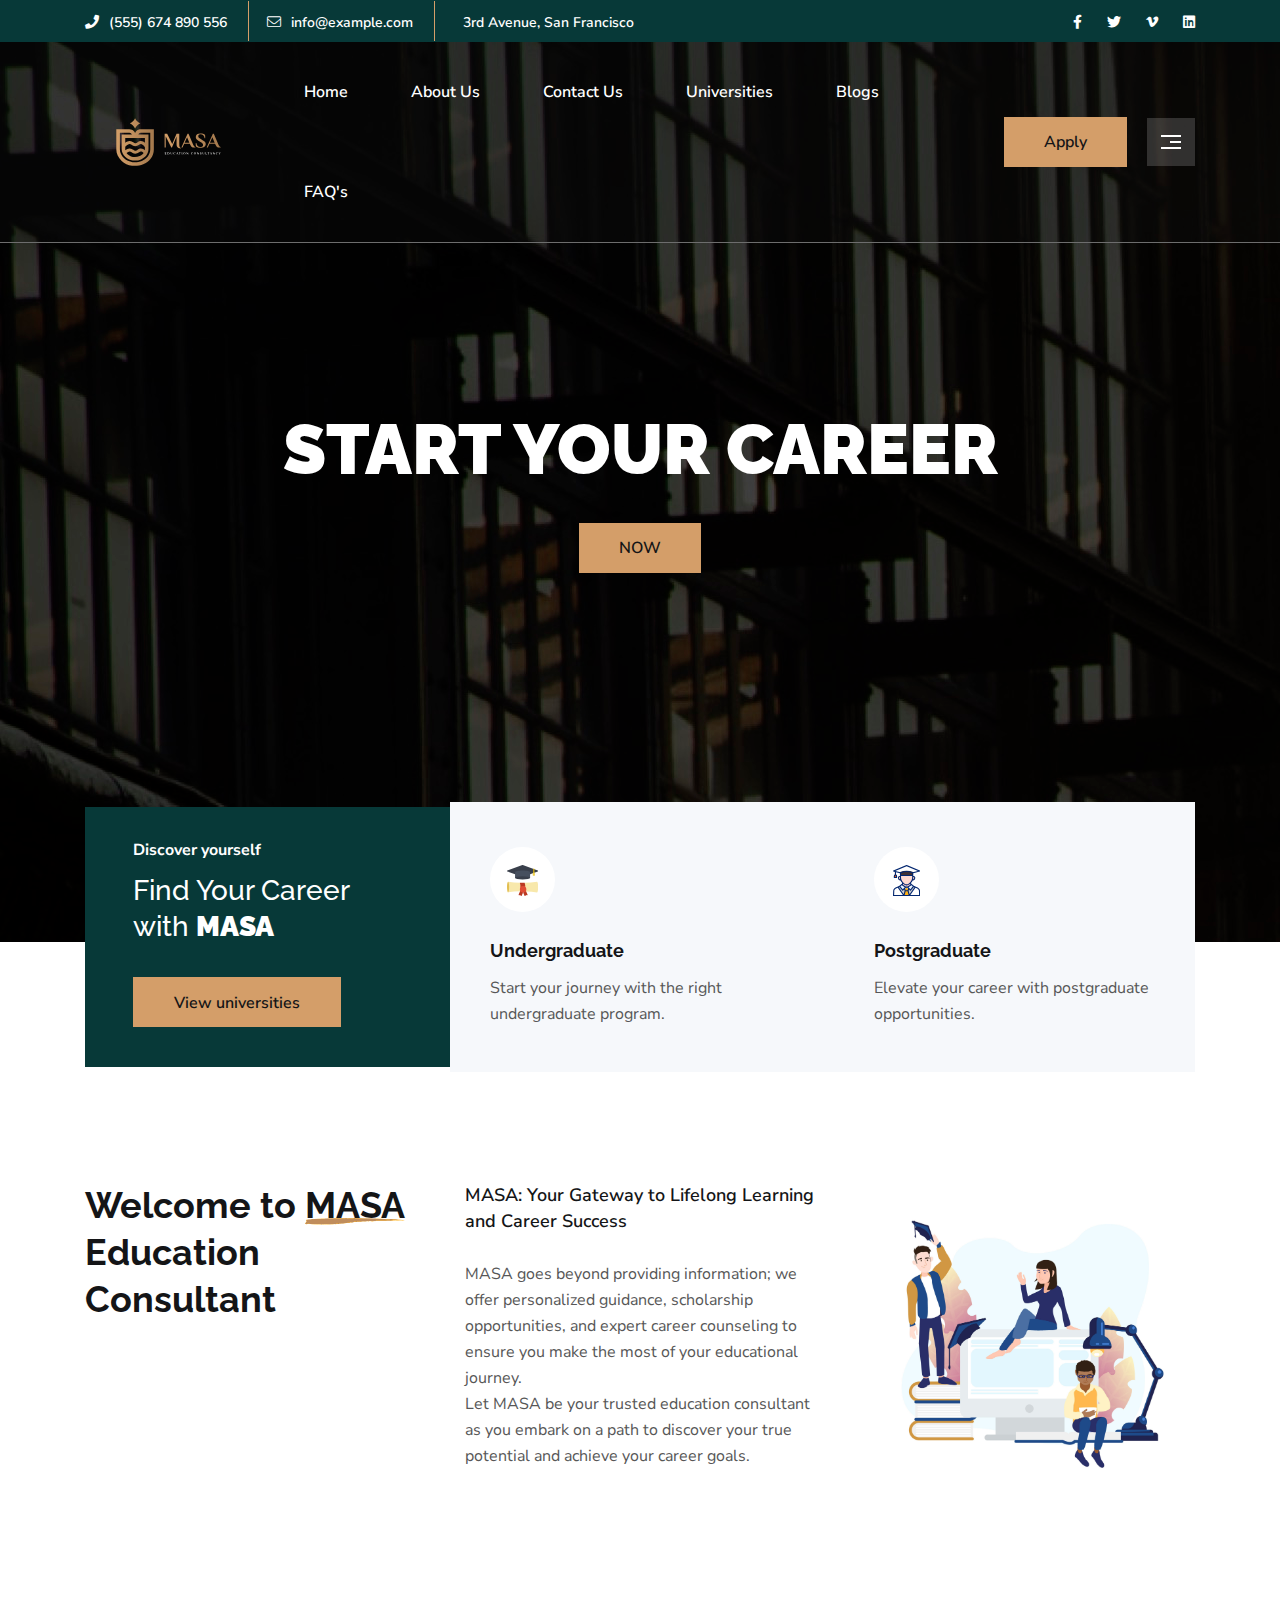
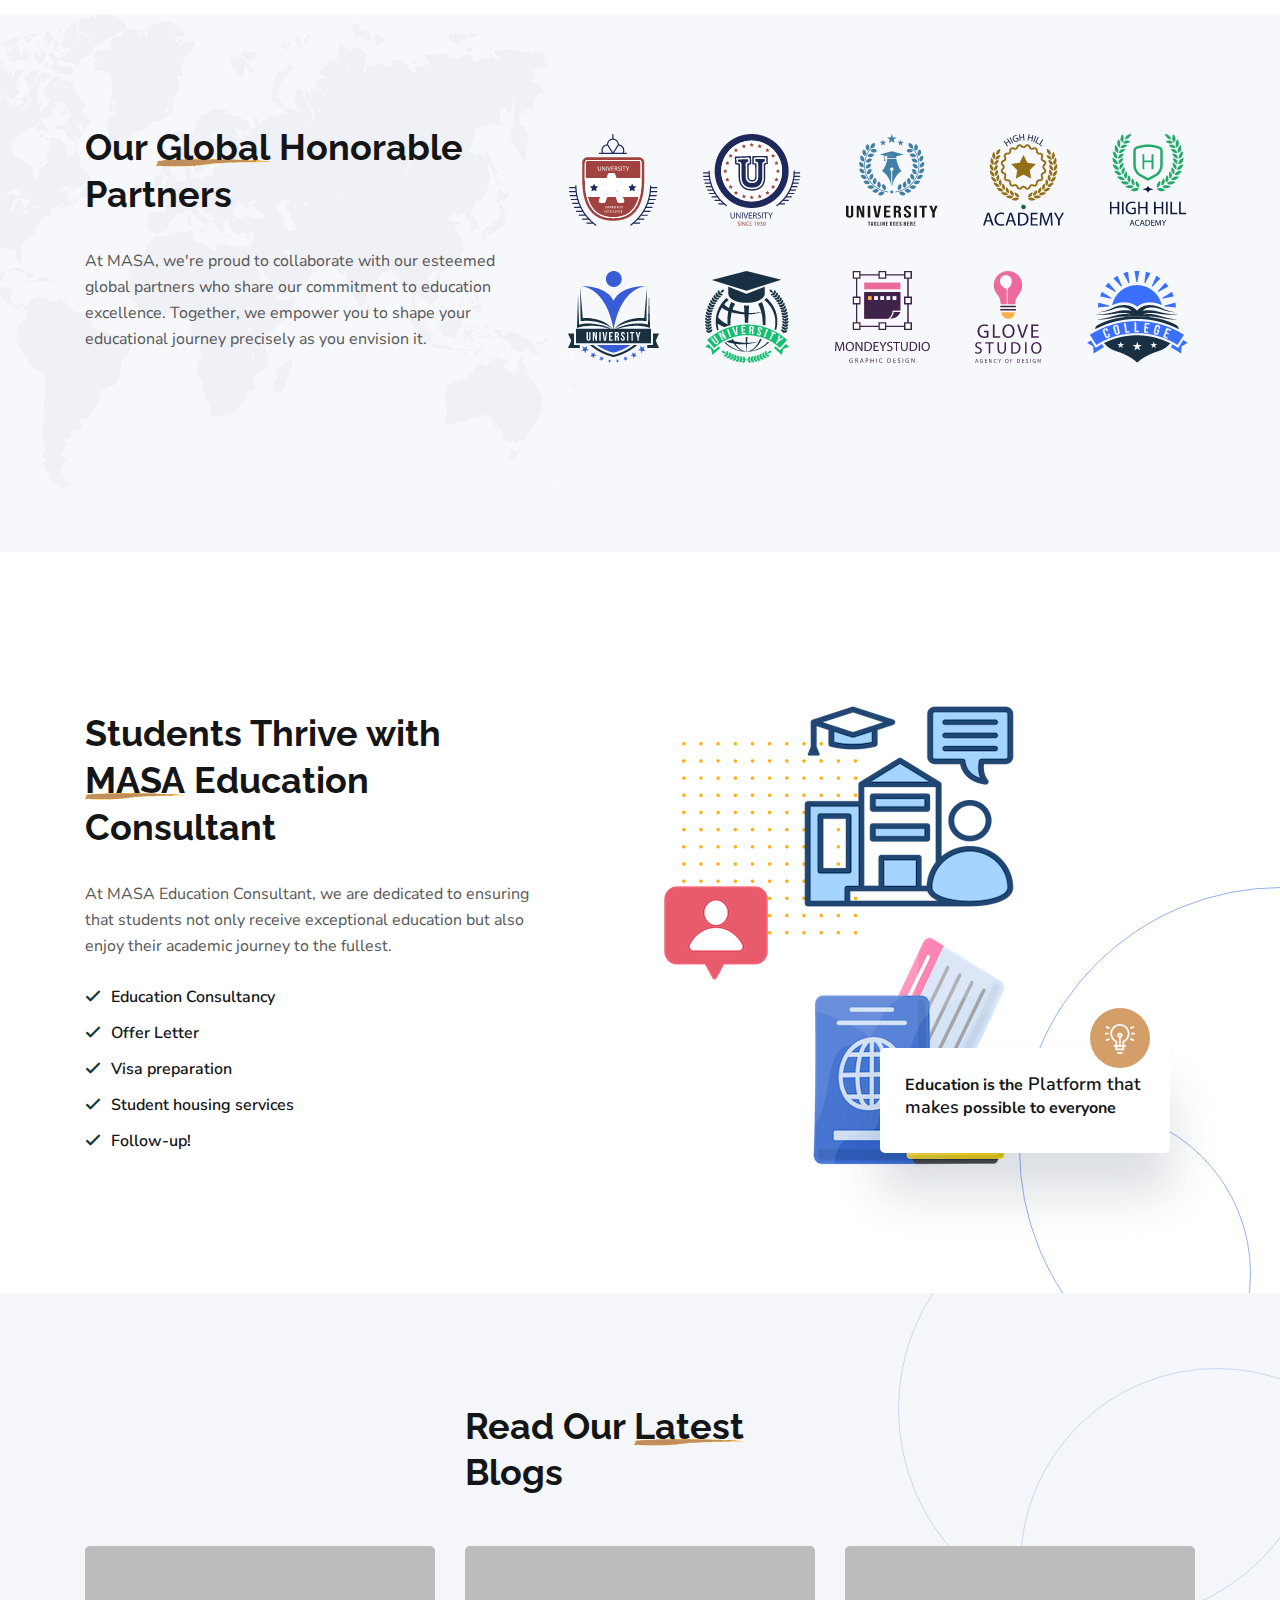
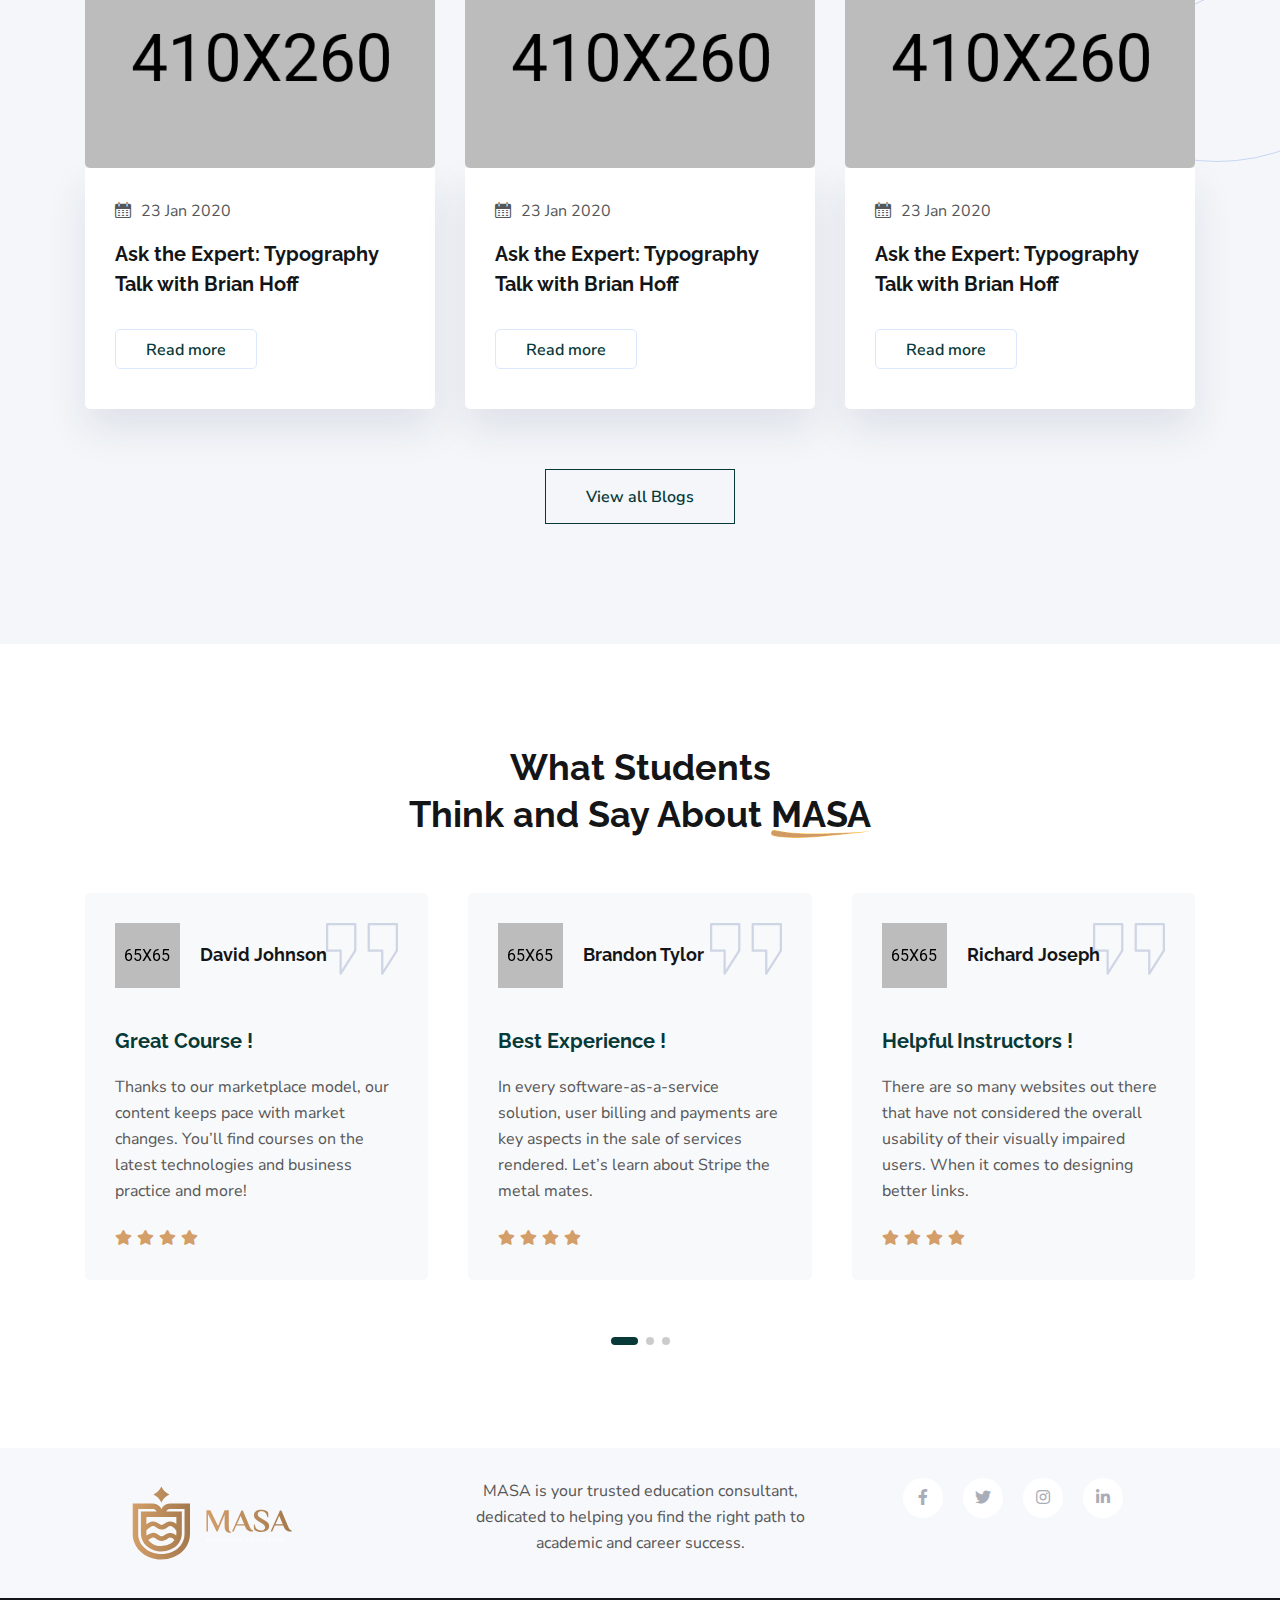
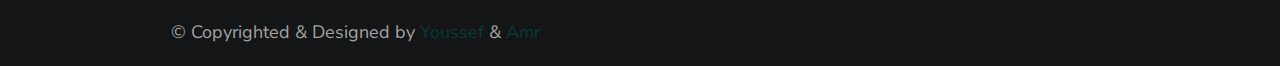
==== index.html @ 2f10cb82 "first commit" ====
<!doctype html>
<html class="no-js" lang="en">

<head>
    <meta charset="utf-8">
    <meta http-equiv="x-ua-compatible" content="ie=edge">
    <title>MASA - Education Consultant</title>
    <meta name="description" content="">
    <meta name="viewport" content="width=device-width, initial-scale=1">
    <!-- Place favicon.ico in the root directory -->
    <link rel="shortcut icon" type="image/x-icon" href="assets/img/masa/Icon.png">
    <!-- CSS here -->
    <link rel="stylesheet" href="assets/css/preloader.css">
    <link rel="stylesheet" href="assets/css/bootstrap.min.css">
    <link rel="stylesheet" href="assets/css/meanmenu.css">
    <link rel="stylesheet" href="assets/css/animate.min.css">
    <link rel="stylesheet" href="assets/css/owl.carousel.min.css">
    <link rel="stylesheet" href="assets/css/swiper-bundle.css">
    <link rel="stylesheet" href="assets/css/backToTop.css">
    <link rel="stylesheet" href="assets/css/magnific-popup.css">
    <link rel="stylesheet" href="assets/css/huicalendar.css">
    <link rel="stylesheet" href="assets/css/nice-select.css">
    <link rel="stylesheet" href="assets/css/fontAwesome5Pro.css">
    <link rel="stylesheet" href="assets/css/flaticon.css">
    <link rel="stylesheet" href="assets/css/default.css">
    <link rel="stylesheet" href="assets/css/style.css">
</head>

<body>


    <!--[if lte IE 9]>
<p class="browserupgrade">You are using an <strong>outdated</strong> browser. Please <a href="https://browsehappy.com/">upgrade your browser</a> to improve your experience and security.</p>
<![endif]-->

    <!-- Add your site or application content here -->

    <!-- pre loader area start -->
    <div id="loading">
        <div id="loading-center">
            <div id="loading-center-absolute">
                <div class="loading-icon text-center d-flex flex-column align-items-center justify-content-center">
                    <img src="assets/img/logo/MASA_logo_preloader.png" alt="logo-img">
                    <img class="loading-logo" src="assets/img/logo/preloader.svg" alt="">
                </div>
            </div>
        </div>
    </div>
    <!-- pre loader area end -->



    <!-- side toggle start -->
    <div class="fix">
        <div class="side-info">
            <div class="side-info-content">
                <div class="offset-widget offset-logo mb-40">
                    <div class="row align-items-center">
                        <div class="col-9">
                            <a href="index.html">
                                <img src="assets/img/logo/MASA_logo.svg" alt="Logo">
                            </a>
                        </div>
                        <div class="col-3 text-end"><button class="side-info-close"><i
                                    class="fal fa-times"></i></button>
                        </div>
                    </div>
                </div>
                <div class="mobile-menu d-xl-none fix"></div>
                <div class="offset-widget offset_menu-top mb-20">
                    <div class="header-menu-top-icon mb-20">
                        <a href="#"><i class="fas fa-phone"></i>(555) 674 890 556</a>
                        <a href="#"><i class="fal fa-envelope"></i>info@example.com</a>
                        <i class="fal fa-map-marker-alt"></i><span>3rd Avenue, San Francisco</span>
                    </div>
                </div>
                <div class="offset-widget button mb-20">
                    <div class="user-btn-wrapper d-flex align-items-center">
                        <div class="enroll-btn">
                            <a class="edu-thard-btn" href="#">Apply Now</a>
                        </div>
                    </div>
                </div>
            </div>
        </div>
    </div>
    <div class="offcanvas-overlay"></div>
    <div class="offcanvas-overlay-white"></div>
    <!-- side toggle end -->


    <!-- header-area-start -->
    <header>
        <div class="university-header-wrapper">
            <!--header-top-area start -->
            <div class="header-university-top-area d-none d-lg-block">
                <div class="container">
                    <div class="row">
                        <div class="col-xl-8 col-lg-8">
                            <div class="header-left">
                                <a href="tel:(555)674890556"><i class="fas fa-phone"></i>(555) 674 890 556</a>
                                <a href="mailto:info@example.com"><i class="fal fa-envelope"></i>info@example.com</a>
                                <span>3rd Avenue, San Francisco</span>
                            </div>
                        </div>
                        <div class="col-xl-4 col-lg-4">
                            <div class="header-right f-right">
                                <div class="header-right-icon">
                                    <a href="#"><i class="fab fa-facebook-f"></i></a>
                                    <a href="#"><i class="fab fa-twitter"></i></a>
                                    <a href="#"><i class="fab fa-vimeo-v"></i></a>
                                    <a href="#"><i class="fab fa-linkedin"></i></a>
                                </div>
                            </div>
                        </div>
                    </div>
                </div>
            </div>
            <!-- header-top-area end -->
            <div class="header-main3 transpaerent-header sticky-header">
                <div class="container">
                    <div class="header-main-wrapper">
                        <div class="row align-items-center">
                            <div class="col-xl-2 col-lg-2 col-md-3 col-sm-3 col-3">
                                <div class="header-logo">
                                    <a href="index.html"><img class="logo-white" src="assets/img/logo/MASA_logo.svg"
                                            alt="logo"></a>
                             
                                </div>
                            </div>
                            <div class="col-xl-10 col-lg-10 col-md-9 col-sm-9 col-9">
                                <div class="header-main-right d-flex justify-content-end">
                                    <div class="main-menu mr-30">
                                        <nav id="mobile-menu">
                                            <ul>
                                                <li class="menu-item"><a href="#">Home</a>
                                                </li>
                                                <li class="menu-item"><a href="#">About us</a>
                                                </li>
                                                <li class="menu-item"><a href="#">Contact us</a>
                                                </li>
                                                <li class="menu-item"><a href="#">Universities</a>
                                                </li>
                                                <li class="menu-item"><a href="#">Blogs</a>
                                                </li>
                                                <li class="menu-item"><a href="#">FAQ's</a>
                                                </li>
                                            </ul>
                                        </nav>
                                    </div>
                                    <div class="header-btn">
                                    
                                        <a class="edu-thard-btn d-none d-lg-block" href="membership.html">Apply</a>
                                        <div class="menu-bar ml-20">
                                            <a class="side-toggle header-3" href="javascript:void(0)">
                                                <div class="bar-icon header-3">
                                                    <span></span>
                                                    <span></span>
                                                    <span></span>
                                                </div>
                                            </a>
                                        </div>
                                    </div>
                                </div>
                            </div>
                        </div>
                    </div>
                </div>
            </div>
        </div>
    </header>
    <!-- header-aea-end -->


    <main>
        <!-- hero-area-start -->
        <div class="hero-area-3 hero-height-3" data-background="assets/img/banner/masa_banner.jpg">
            <div class="container">
                <div class="row justify-content-center">
                    <div class="col-xl-8 text-center">
                        <div class="hero-university-text">
                            <h2>Start Your Career</h2>
                        </div>
                        <div class="university-btn">
                            <a class="edu-thard-btn"  href="about.html">NOW</a>
                        </div>
                    </div>
                </div>
            </div>
        </div>
        <!-- hero-area-end -->

        <!-- university-card-area-start -->
        <div class="university-card">
            <div class="container">
                <div class="row">
                    <div class="col-xl-12 col-lg-12 col-md-12">
                        <div class="university-main-wraper d-flex align-items-center">
                            <div class="university-course-box">
                                <div class="university-card-text">
                                    <p>Discover yourself</p>
                                    <h3>Find Your Career
                                        with <span>MASA</span></h3>
                                    <a class="edu-six-btn" href="course.html">View universities</a>
                                </div>
                            </div>
                            <div class="university-card-wrapper">
                                <div class="university-card-icon">
                                    <svg id="Page-1" xmlns="http://www.w3.org/2000/svg" width="31.154" height="31.157"
                                        viewBox="0 0 31.154 31.157">
                                        <g id="_001---Degree" data-name="001---Degree" transform="translate(0 0)">
                                            <path id="Shape"
                                                d="M45.965,36.371c0,2.965-.483,5.371-1.074,5.371A82.894,82.894,0,0,0,34,40.733L32.666,40.1A3.214,3.214,0,0,0,32,36.119c-.016-1.783.816-3.309.478-4.066A86.359,86.359,0,0,0,44.891,31C45.482,31,45.965,33.406,45.965,36.371Z"
                                                transform="translate(-14.811 -14.349)" fill="#f8e8ab" />
                                            <path id="Shape-2" data-name="Shape"
                                                d="M8.062,9.164l-7.7-2.75a.537.537,0,0,1,0-1.01L15.394.032a.565.565,0,0,1,.376,0L30.8,5.4a.537.537,0,0,1,0,1.01l-3.438,1.23-1.488.532L23.1,9.164Z"
                                                transform="translate(-0.005 0)" fill="#393f4b" />
                                            <g id="Group_2930" data-name="Group 2930"
                                                transform="translate(1.074 16.651)">
                                                <path id="Shape-3" data-name="Shape"
                                                    d="M2.075,50.97,2,50.986A.171.171,0,0,0,2.075,50.97Z"
                                                    transform="translate(-2 -40.243)" fill="#f8e8ab" />
                                                <path id="Shape-4" data-name="Shape"
                                                    d="M2.064,31.011A.608.608,0,0,1,2,31,.268.268,0,0,1,2.064,31.011Z"
                                                    transform="translate(-2 -31)" fill="#f8e8ab" />
                                                <path id="Shape-5" data-name="Shape"
                                                    d="M2.13,31.02a85.412,85.412,0,0,0,11.683,1.026c.355.784,1.676,2.433,1.676,4.335,0,.129,0,.252-.005.376a3.223,3.223,0,0,0-.118,3.352l-1.327.6a87.272,87.272,0,0,0-11.9,1.026Z"
                                                    transform="translate(-2.06 -31.009)" fill="#f8e8ab" />
                                            </g>
                                            <path id="Shape-6" data-name="Shape"
                                                d="M24.476,37.641c.005-.124.005-.247.005-.376a12.333,12.333,0,0,0-.6-4.335c.881.027,1.8.038,2.75.038.714,0,1.413-.005,2.089-.021a11.78,11.78,0,0,1,.591,4.066Z"
                                                transform="translate(-11.053 -15.242)" fill="#ba3a23" />
                                            <path id="Shape-7" data-name="Shape"
                                                d="M26.153,49.584l-1.429,3.422a.537.537,0,0,1-.994.016l-.392-.9-.9.387a.533.533,0,0,1-.709-.688l1.364-3.277.252-.6Z"
                                                transform="translate(-10.039 -22.19)" fill="#ba3a23" />
                                            <path id="Shape-8" data-name="Shape"
                                                d="M32.809,47.94l.263.634,1.354,3.244a.533.533,0,0,1-.709.688l-.9-.387-.392.9a.537.537,0,0,1-.994-.016L30,49.584Z"
                                                transform="translate(-13.886 -22.19)" fill="#ba3a23" />
                                            <path id="Shape-9" data-name="Shape"
                                                d="M15,17.52V11.611C15,10.72,18.368,10,22.52,10s7.52.72,7.52,1.611V17.52Z"
                                                transform="translate(-6.943 -4.629)" fill="#464f5e" />
                                            <path id="Shape-10" data-name="Shape"
                                                d="M49.537,11.038A.537.537,0,0,1,49,10.5V6.977a.537.537,0,1,1,1.074,0V10.5A.537.537,0,0,1,49.537,11.038Z"
                                                transform="translate(-22.68 -2.981)" fill="#edc100" />
                                            <path id="Shape-11" data-name="Shape"
                                                d="M48,15.074v1.611a.537.537,0,0,0,.537.537h1.074a.537.537,0,0,0,.537-.537V15.074a1.074,1.074,0,0,0-2.149,0Z"
                                                transform="translate(-22.217 -6.48)" fill="#f1d24b" />
                                            <ellipse id="Oval" cx="7.52" cy="1.611" rx="7.52" ry="1.611"
                                                transform="translate(8.057 11.28)" fill="#393f4b" />
                                            <path id="Shape-12" data-name="Shape"
                                                d="M2.149,36.371c0,2.836-.44,5.162-1,5.355a.171.171,0,0,1-.075.016C.483,41.743,0,39.336,0,36.371S.483,31,1.074,31a.02.02,0,0,1,.016.005c.011,0,.027.005.048.005h.005C1.7,31.2,2.149,33.524,2.149,36.371Z"
                                                transform="translate(0 -14.349)" fill="#e2be50" />
                                            <path id="Shape-13" data-name="Shape"
                                                d="M30.446,42.223A3.223,3.223,0,1,1,27.223,39a3.157,3.157,0,0,1,2.143.822A3.2,3.2,0,0,1,30.446,42.223Z"
                                                transform="translate(-11.109 -18.052)" fill="#e04c34" />
                                        </g>
                                    </svg>
                                </div>
                                <div class="university-card-content">
                                    <h3>Undergraduate</h3>
                                    <p>Start your journey with the right undergraduate program.</p>
                                </div>
                            </div>
                            <div class="university-card-wrapper">
                                <div class="university-card-icon">
                                    <svg xmlns="http://www.w3.org/2000/svg" width="27.226" height="31.157"
                                        viewBox="0 0 27.226 31.157">
                                        <g id="graduation" transform="translate(-14.464 -7.667)">
                                            <path id="Path_7625" data-name="Path 7625"
                                                d="M56.083,71.641s0,0,0-.007a10.235,10.235,0,0,1-1.452,1.333,4.43,4.43,0,0,1-2.642,1.053h-.174a4.418,4.418,0,0,1-2.63-1.053,10.222,10.222,0,0,1-1.444-1.323s0,0,0,.007l-.4,2.3a.23.23,0,0,0,.1.235l3.029,2.072a.318.318,0,0,0,.18.055h2.547a.32.32,0,0,0,.181-.055l3.029-2.071a.23.23,0,0,0,.1-.235Z"
                                                transform="translate(-23.827 -46.381)" fill="#ffd0ca" />
                                            <path id="Path_7626" data-name="Path 7626"
                                                d="M15.775,89.338a.279.279,0,0,1-.275-.286l.192-4.772c.073-1.8,1.588-2.74,2.722-3.294.429-.209.867-.4,1.29-.59a9.986,9.986,0,0,0,4-2.584.28.28,0,0,1,.366-.055l3.788,2.508h1.943l3.809-2.486a.278.278,0,0,1,.362.055A10.307,10.307,0,0,0,37.984,80.4c.422.188.852.38,1.269.583,1.134.554,2.65,1.5,2.722,3.294l.192,4.772a.278.278,0,0,1-.275.286Z"
                                                transform="translate(-0.751 -50.789)" fill="#cdcdcf" />
                                            <path id="Path_7627" data-name="Path 7627"
                                                d="M52.862,105.74l1.454-5.407h3.217l1.453,5.407Z"
                                                transform="translate(-27.842 -67.191)" fill="#ffb013" />
                                            <path id="Path_7628" data-name="Path 7628"
                                                d="M21.438,30.685h1.1v3.737h-1.1Z" transform="translate(-5.057 -16.69)"
                                                fill="#ff7833" />
                                            <path id="Path_7629" data-name="Path 7629"
                                                d="M18.652,46.259a.275.275,0,0,1-.275-.275V44.668a1.392,1.392,0,1,1,2.783,0v1.316a.275.275,0,0,1-.275.275Z"
                                                transform="translate(-2.837 -25.819)" fill="#ff5702" />
                                            <path id="Path_7630" data-name="Path 7630"
                                                d="M20.463,43.966a1.382,1.382,0,0,1,.371.938V46.22a.275.275,0,0,1-.275.275H18.385a.275.275,0,0,0,.273.263h2.233a.275.275,0,0,0,.275-.275V45.168A1.387,1.387,0,0,0,20.463,43.966Z"
                                                transform="translate(-2.843 -26.32)" fill="#eb5002" />
                                            <path id="Path_7631" data-name="Path 7631"
                                                d="M22.688,16.517a.273.273,0,0,1-.069-.009l-6.95-1.832a.275.275,0,0,1-.036-.519L28.7,8.688a.272.272,0,0,1,.106-.021.277.277,0,0,1,.106.021l13.059,5.469a.275.275,0,0,1-.036.519l-6.949,1.831a.268.268,0,0,1-.07.009.277.277,0,0,1-.108-.022,15.333,15.333,0,0,0-12.014,0,.272.272,0,0,1-.106.022Z"
                                                transform="translate(-0.724 -0.725)" fill="#fff" />
                                            <path id="Path_7632" data-name="Path 7632"
                                                d="M55.5,91.215l-.813-2.8L56.015,87h2.465l1.328,1.413-.813,2.8Z"
                                                transform="translate(-29.165 -57.523)" fill="#ffb013" />
                                            <path id="Path_7633" data-name="Path 7633"
                                                d="M50.444,30a16.444,16.444,0,0,0-12.878,0l-1.134.658,1.389.366A.27.27,0,0,0,38,31.009a15.333,15.333,0,0,1,12.014,0,.277.277,0,0,0,.108.022.268.268,0,0,0,.07-.009l1.48-.39Z"
                                                transform="translate(-15.928 -15.24)" fill="#483434" />
                                            <path id="Path_7634" data-name="Path 7634"
                                                d="M67.621,84.026a1.1,1.1,0,0,0,1.679-.048l3.244-4.069a7.966,7.966,0,0,1-2.8-2.012.277.277,0,0,0-.362-.055l-3.809,2.486h-.7a.818.818,0,0,0,.165.826Z"
                                                transform="translate(-36.52 -50.851)" fill="#c0c0c2" />
                                            <path id="Path_7635" data-name="Path 7635"
                                                d="M65.043,87.826l1.732,1.928.389-1.341L65.835,87h-.956a.818.818,0,0,0,.165.826Z"
                                                transform="translate(-36.52 -57.523)" fill="#fff" />
                                            <path id="Path_7636" data-name="Path 7636"
                                                d="M40.741,34.934V32.025l.167-.071a15.893,15.893,0,0,1,12.445,0l.167.071v2.909Z"
                                                transform="translate(-19.053 -16.69)" fill="#403134" />
                                            <path id="Path_7637" data-name="Path 7637"
                                                d="M35.208,79.927l3.182,3.988a1.1,1.1,0,0,0,1.677.05l2.58-2.875a.819.819,0,0,0,.162-.825h-.694l-3.788-2.509a.28.28,0,0,0-.366.055,7.8,7.8,0,0,1-2.8,2.037Z"
                                                transform="translate(-15.005 -50.788)" fill="#c0c0c2" />
                                            <path id="Path_7638" data-name="Path 7638"
                                                d="M54.687,88.413l.388,1.341,1.732-1.93A.819.819,0,0,0,56.97,87h-.955Z"
                                                transform="translate(-29.165 -57.523)" fill="#fff" />
                                            <path id="Path_7639" data-name="Path 7639"
                                                d="M43.53,80.727,40.951,83.6a.55.55,0,0,1-.838-.025l-3.167-3.97L36.94,79.6l.283-.159a7.458,7.458,0,0,0,1.77-1.328c.089-.1.18-.192.261-.294a.278.278,0,0,1,.366-.055l3.788,2.507.069.047a.273.273,0,0,1,.052.412Z"
                                                transform="translate(-16.297 -50.791)" fill="#ebf4ff" />
                                            <path id="Path_7640" data-name="Path 7640"
                                                d="M73.492,79.651,70.32,83.629a.55.55,0,0,1-.838.025L66.9,80.781a.273.273,0,0,1,.052-.412l.071-.047,3.808-2.485a.266.266,0,0,1,.151-.047.275.275,0,0,1,.212.1,6.033,6.033,0,0,0,1.066.992,8.934,8.934,0,0,0,.947.608c.094.053.191.1.283.159Z"
                                                transform="translate(-37.97 -50.845)" fill="#ebf4ff" />
                                            <path id="Path_7641" data-name="Path 7641"
                                                d="M86.867,48.765a1.267,1.267,0,0,0-.9-.357h-.991V50.12a5.333,5.333,0,0,1-.471,2.089c.069.112.912.018,1.026.018a1.677,1.677,0,0,0,1.62-1.6l.082-.843a1.375,1.375,0,0,0-.369-1.019Z"
                                                transform="translate(-50.788 -29.54)" fill="#ffdad1" />
                                            <path id="Path_7642" data-name="Path 7642"
                                                d="M87.175,51.644l-.075.768a1.677,1.677,0,0,1-1.62,1.6c-.078,0-.495.044-.774.036q-.086.255-.194.507c.069.112.912.018,1.026.018a1.677,1.677,0,0,0,1.62-1.6l.082-.843A1.706,1.706,0,0,0,87.175,51.644Z"
                                                transform="translate(-50.79 -31.887)" fill="#ffd3d1" />
                                            <path id="Path_7643" data-name="Path 7643"
                                                d="M35.809,50.113V48.4h-.981a1.267,1.267,0,0,0-.9.359,1.4,1.4,0,0,0-.368,1.045l.08.809a1.682,1.682,0,0,0,1.622,1.608c.183,0,1.015-.018,1.017-.014a5.333,5.333,0,0,1-.474-2.093Z"
                                                transform="translate(-13.846 -29.535)" fill="#ffdad1" />
                                            <path id="Path_7644" data-name="Path 7644"
                                                d="M47.04,54.349a4.488,4.488,0,0,1-2.687-1.065c-1.74-1.293-3.613-3.745-3.613-6.071V44.4H53.519v2.813c0,2.326-1.873,4.778-3.613,6.072a4.5,4.5,0,0,1-2.7,1.064Z"
                                                transform="translate(-19.052 -26.634)" fill="#ffdad1" />
                                            <path id="Path_7645" data-name="Path 7645"
                                                d="M85.088,34.691c-.192-.082-.385-.157-.58-.231v3.212h.746V34.762Z"
                                                transform="translate(-50.788 -19.427)" fill="#3d312f" />
                                            <path id="Path_7646" data-name="Path 7646"
                                                d="M57.11,71.641s0,0,0-.007a10.235,10.235,0,0,1-1.452,1.333,4.43,4.43,0,0,1-2.642,1.053h-.174a4.418,4.418,0,0,1-2.63-1.053,10.222,10.222,0,0,1-1.444-1.323s0,0,0,.007l-.02.11a10.322,10.322,0,0,0,1.917,1.888,4.488,4.488,0,0,0,2.687,1.065h.168a4.5,4.5,0,0,0,2.7-1.064A9.739,9.739,0,0,0,57.3,72.7Z"
                                                transform="translate(-24.854 -46.381)" fill="#ffc4ca" />
                                            <path id="Path_7647" data-name="Path 7647"
                                                d="M62.432,44.4v2.309c0,2.326-1.873,4.778-3.613,6.072a4.5,4.5,0,0,1-2.7,1.064h-.167a3.775,3.775,0,0,1-1.854-.518,4.416,4.416,0,0,0,2.628,1.022h.167a4.5,4.5,0,0,0,2.7-1.064c1.739-1.294,3.612-3.746,3.612-6.072V44.4Z"
                                                transform="translate(-28.739 -26.634)" fill="#ffd3d1" />
                                            <path id="Path_7648" data-name="Path 7648"
                                                d="M15.774,95.745a.275.275,0,0,1-.275-.286l.192-4.772c.073-1.8,1.588-2.74,2.722-3.294.426-.208.859-.4,1.278-.589l.568-.256,6.4,9.2Z"
                                                transform="translate(-0.75 -57.196)" fill="#fff" />
                                            <path id="Path_7649" data-name="Path 7649"
                                                d="M71.919,95.745l6.4-9.2.566.255c.423.189.857.383,1.281.59,1.134.554,2.65,1.5,2.722,3.294l.192,4.772a.275.275,0,0,1-.275.286Z"
                                                transform="translate(-41.659 -57.196)" fill="#fff" />
                                            <path id="Path_7650" data-name="Path 7650"
                                                d="M53.1,116.833l-.234.871h6.124l-.234-.871Z"
                                                transform="translate(-27.842 -79.154)" fill="#eb5002" />
                                            <path id="Path_7651" data-name="Path 7651"
                                                d="M15.523,116.833l-.024.585a.275.275,0,0,0,.275.286H26.656l-.6-.871Z"
                                                transform="translate(-0.75 -79.154)" fill="#483434" />
                                            <path id="Path_7652" data-name="Path 7652"
                                                d="M72.524,116.833l-.605.871H82.8a.275.275,0,0,0,.275-.286l-.024-.584Z"
                                                transform="translate(-41.659 -79.154)" fill="#483434" />
                                            <path id="Path_7653" data-name="Path 7653"
                                                d="M41.5,33.48c-.078-1.943-1.679-2.945-2.876-3.53-.422-.206-.856-.4-1.276-.587a10.116,10.116,0,0,1-3.908-2.493.55.55,0,0,0-.635-.158l-.234-1.2a9.857,9.857,0,0,0,1.616-2.465h.561A1.954,1.954,0,0,0,36.64,21.2l.081-.817,0-.052a1.644,1.644,0,0,0-.449-1.213,1.545,1.545,0,0,0-1.091-.44h-.442V15.94l6.539-1.723a.55.55,0,0,0,.072-1.039L28.295,7.71a.55.55,0,0,0-.424,0L14.8,13.178a.55.55,0,0,0,.072,1.039l1.508.4v2.663a1.668,1.668,0,0,0-1.117,1.571v1.316a.55.55,0,0,0,.55.55h2.233a.55.55,0,0,0,.55-.55V18.848a1.668,1.668,0,0,0-1.117-1.571V14.9l3.931,1.036v2.743h-.432a1.545,1.545,0,0,0-1.091.44,1.644,1.644,0,0,0-.449,1.213l.082.854a1.958,1.958,0,0,0,1.895,1.863h.552a9.854,9.854,0,0,0,1.613,2.464l-.223,1.166a.548.548,0,0,0-.616.168,9.792,9.792,0,0,1-3.9,2.505c-.428.189-.87.385-1.3.594-1.2.584-2.8,1.586-2.876,3.53l-.192,4.772a.555.555,0,0,0,.55.572H41.14a.559.559,0,0,0,.55-.572Zm-24-13.866H16.365v-.766a.567.567,0,1,1,1.134,0Zm7.639,7.348a4.738,4.738,0,0,0,2.851,1.119h.089a4.757,4.757,0,0,0,2.942-1.118c.2-.152.41-.321.615-.5l.175.892L28.973,29.2H27.194l-2.837-1.879.165-.863C24.727,26.641,24.933,26.81,25.137,26.962Zm.545,5.113.4,1.454-.93,3.458-4.91-7.06c.228-.106.454-.216.678-.332L23.8,33.21a.55.55,0,0,0,.414.207h.016a.55.55,0,0,0,.409-.183Zm1.36.791L26.554,31.1l.721-.8h1.617l.721.8-.489,1.763Zm3.038.663.4-1.454,1.039,1.158a.55.55,0,0,0,.409.183h.016a.55.55,0,0,0,.414-.207l2.887-3.62q.335.174.677.333l-4.914,7.065Zm4.2-4.493-2.375,2.979-1.933-2.155,2.946-1.923a7.568,7.568,0,0,0,1.362,1.1Zm.9-9.255a.457.457,0,0,1,.312.116.577.577,0,0,1,.128.409l-.079.8a.868.868,0,0,1-.8.842H34.57a5.212,5.212,0,0,0,.171-1.283v-.887Zm-7.1-10.969,11.352,4.754-5.2,1.371a16.171,16.171,0,0,0-12.31,0l-5.2-1.37Zm-5.57,7.077a15.062,15.062,0,0,1,11.129,0v1.693H22.513Zm-1.094,6.064a.874.874,0,0,1-.8-.857l-.078-.789a.577.577,0,0,1,.128-.409.457.457,0,0,1,.312-.116h.432v.888a5.213,5.213,0,0,0,.171,1.283Zm1.094-3.272H33.642v1.987c0,1.722-1.38,4-3.28,5.41a3.575,3.575,0,0,1-2.269.9h-.031a3.563,3.563,0,0,1-2.269-.9c-1.9-1.413-3.28-3.687-3.28-5.408Zm.754,9.237,2.927,1.94-1.935,2.158-2.369-2.972a7.469,7.469,0,0,0,1.378-1.124Zm-7.5,5.606c.042-1.046.739-1.844,2.259-2.586.391-.191.8-.373,1.2-.55l5.1,7.335H15.6Zm10.33,4.2,1.01-3.757h1.952l1.01,3.757Zm5.742,0,5.1-7.337c.4.178.808.361,1.2.551,1.521.742,2.217,1.54,2.26,2.586l.169,4.2Z"
                                                transform="translate(0)" fill="#032770" />
                                        </g>
                                    </svg>
                                </div>
                                <div class="university-card-content">
                                    <h3>Postgraduate</h3>
                                    <p>Elevate your career with postgraduate opportunities.</p>
                                </div>
                            </div>
                            <!-- <div class="university-card-wrapper">
                                <div class="university-card-icon">
                                    <svg xmlns="http://www.w3.org/2000/svg" width="32.11" height="31.157"
                                        viewBox="0 0 32.11 31.157">
                                        <g id="_x31_9_Know_How" transform="translate(0 -0.9)">
                                            <g id="Group_2915" data-name="Group 2915" transform="translate(0 0.9)">
                                                <g id="Group_2910" data-name="Group 2910"
                                                    transform="translate(0.502 0.502)">
                                                    <path id="Path_7654" data-name="Path 7654"
                                                        d="M12.9,1.9H30.711V26.233H12.9Z"
                                                        transform="translate(-6.93 -1.9)" fill="#fff" />
                                                    <g id="Group_2909" data-name="Group 2909">
                                                        <path id="Path_7655" data-name="Path 7655"
                                                            d="M6.97,1.9H3.96A2.923,2.923,0,0,0,1,4.81V29.143a2.966,2.966,0,0,1,2.96-2.96H6.97Z"
                                                            transform="translate(-1 -1.9)" fill="#4de2c9" />
                                                    </g>
                                                    <path id="Path_7656" data-name="Path 7656"
                                                        d="M24.782,56.27a5.617,5.617,0,0,1,0-5.87H3.96A2.934,2.934,0,0,0,1,53.36a2.966,2.966,0,0,0,2.96,2.96Z"
                                                        transform="translate(-1 -26.067)" fill="#fff" />
                                                </g>
                                                <g id="Group_2911" data-name="Group 2911"
                                                    transform="translate(22.161 20.872)">
                                                    <path id="Path_7657" data-name="Path 7657"
                                                        d="M48.4,50.227a2.114,2.114,0,1,1-4.214-.251l.8-7.476h2.659C48.4,50.277,48.4,50.026,48.4,50.227Z"
                                                        transform="translate(-44.17 -42.5)" fill="#ffcd7e" />
                                                </g>
                                                <path id="Path_7658" data-name="Path 7658"
                                                    d="M48.416,37.7v1.4a1.006,1.006,0,0,1-1,1H44.7a1.006,1.006,0,0,1-1-1V37.7a7.128,7.128,0,0,0,4.716,0Z"
                                                    transform="translate(-21.775 -19.237)" fill="#fff" />
                                                <g id="Group_2912" data-name="Group 2912"
                                                    transform="translate(16.958 4.214)">
                                                    <path id="Path_7659" data-name="Path 7659"
                                                        d="M48.45,16.625A7.325,7.325,0,1,1,41.125,9.3,7.3,7.3,0,0,1,48.45,16.625Z"
                                                        transform="translate(-33.8 -9.3)" fill="#ff787d" />
                                                </g>
                                                <g id="Group_2914" data-name="Group 2914">
                                                    <path id="Path_7660" data-name="Path 7660"
                                                        d="M48.436,18.668A5.268,5.268,0,1,1,43.168,13.4,5.267,5.267,0,0,1,48.436,18.668Z"
                                                        transform="translate(-18.885 -7.128)" fill="#fff" />
                                                    <g id="Group_2913" data-name="Group 2913">
                                                        <path id="Path_7661" data-name="Path 7661"
                                                            d="M22.7,9.3h7.476a.5.5,0,0,0,0-1H22.7a.5.5,0,0,0,0,1Z"
                                                            transform="translate(-11.062 -4.587)" fill="#33226e" />
                                                        <path id="Path_7662" data-name="Path 7662"
                                                            d="M32.11,12.44a7.848,7.848,0,0,0-7.325-7.827V1.4a.474.474,0,0,0-.5-.5H3.462A3.459,3.459,0,0,0,0,4.312V28.645a3.415,3.415,0,0,0,3.412,3.412H24.233a2.591,2.591,0,0,0,2.609-2.609c0-.2,0,0-.753-7.325a1.529,1.529,0,0,0,1-1.4v-1.1A7.565,7.565,0,0,0,32.11,12.44ZM23.782,4.613a7.946,7.946,0,0,0-5.268,2.509H9.884a.5.5,0,0,0,0,1h7.877a15.118,15.118,0,0,0-.8,1.555H9.884a.5.5,0,1,0,0,1h6.773a7.756,7.756,0,0,0-.2,1.555H11.64a.5.5,0,1,0,0,1h4.867a7.833,7.833,0,0,0,4.917,6.472v1.1a1.461,1.461,0,0,0,1,1.4l-.351,3.01H6.974V1.9H23.782ZM25.638,21.27H22.929a.5.5,0,0,1-.5-.5v-.753a7.745,7.745,0,0,0,3.713,0v.753A.5.5,0,0,1,25.638,21.27ZM1,4.312A2.452,2.452,0,0,1,3.412,1.853H5.92v23.33H3.412a3.412,3.412,0,0,0-2.408,1ZM1,28.7a2.409,2.409,0,0,1,2.408-2.408H21.925l-.2,1.907H6.422a.5.5,0,0,0-.5.5.474.474,0,0,0,.5.5h15.2a2.546,2.546,0,0,0,.552,1.957H3.462A2.53,2.53,0,0,1,1,28.7ZM24.283,31.1a1.6,1.6,0,0,1-1.2-.552,1.652,1.652,0,0,1-.4-1.254l.753-7.024h1.756c.552,5.569.753,7.124.753,7.225A1.66,1.66,0,0,1,24.283,31.1Zm0-11.841a6.823,6.823,0,1,1,6.823-6.823,6.831,6.831,0,0,1-6.823,6.823Z"
                                                            transform="translate(0 -0.9)" fill="#33226e" />
                                                        <path id="Path_7663" data-name="Path 7663"
                                                            d="M42.67,12.4a5.77,5.77,0,1,0,5.77,5.77,5.8,5.8,0,0,0-5.77-5.77Zm0,10.536a4.766,4.766,0,1,1,4.766-4.766A4.8,4.8,0,0,1,42.67,22.936Z"
                                                            transform="translate(-18.386 -6.63)" fill="#33226e" />
                                                    </g>
                                                </g>
                                            </g>
                                        </g>
                                    </svg>
                                </div>
                                <div class="university-card-content">
                                    <h3>Research Fellow</h3>
                                    <p>Higher education is designed for career professionals seeking</p>
                                </div>
                            </div> -->
                        </div>
                    </div>
                </div>
            </div>
        </div>
        <!-- university-card-area-end -->

        <!-- university-message-start -->
        <div class="university-message-area pt-110 pb-105">
            <div class="container">
                <div class="row">
                    <div class="col-xl-4 col-lg-4">
                        <div class="section-title mb-30">
                            <h2>Welcome to <span class="down-mark-line-2"> MASA </span> Education Consultant</h2>
                        </div>
                    </div>
                    <div class="col-xl-4 col-lg-4">
                        <div class="message-profile-text">
                            <span>MASA: Your Gateway to Lifelong Learning and Career Success
                            </span>
                            <p class="text-justify">
                                MASA goes beyond providing information; we offer personalized guidance, scholarship opportunities, and expert career
                                counseling to ensure you make the most of your educational journey. 
                                <br>
                                Let MASA be your trusted education consultant as you
                                embark on a path to discover your true potential and achieve your career goals.
                            </p>
                        </div>
                    </div>
                    <div class="col-xl-4 col-lg-4">
                        <div class="message-sticker position-relative">
                            <img src="assets/img/bg/2482907.jpg" alt="img">
                           
                        </div>
                    </div>
                </div>
            </div>
        </div>
        <!-- university-message-end -->

        <!--partnaer-area-start -->
        <div class="patner-area pt-110 pb-170">
            <div class="container">
                <div class="row">
                    <div class="col-xl-5 col-lg-4 col-md-4">
                        <div class="partner-box mb-30">
                            <div class="partner-thumb d-none d-sm-block">
                                <img src="assets/img/bg/partner.png" alt="partner-png">
                            </div>
                            <div class="section-title mb-30">
                                <h2>Our
                                    <span class="down-mark-line-2">Global</span> Honorable Partners
                                </h2>
                            </div>
                            <div class="Partner-content">
                                <p>
                                    At MASA, we're proud to collaborate with our esteemed global partners who share our commitment to education excellence.
                                Together, we empower you to shape your educational journey precisely as you envision it.
                                </p>
                                
                            </div>
                        </div>
                    </div>
                    <div class="col-xl-7 col-lg-8 col-md-8">
                        <div class="partner-wrapper">
                            <div class="singel-partner">
                                <img src="assets/img/brand/partner-01.png" alt="image not found">
                            </div>
                            <div class="singel-partner">
                                <img src="assets/img/brand/partner-02.png" alt="image not found">
                            </div>
                            <div class="singel-partner">
                                <img src="assets/img/brand/partner-03.png" alt="image not found">
                            </div>
                            <div class="singel-partner">
                                <img src="assets/img/brand/partner-04.png" alt="image not found">
                            </div>
                            <div class="singel-partner">
                                <img src="assets/img/brand/partner-05.png" alt="image not found">
                            </div>
                            <div class="singel-partner">
                                <img src="assets/img/brand/partner-06.png" alt="image not found">
                            </div>
                            <div class="singel-partner">
                                <img src="assets/img/brand/partner-07.png" alt="image not found">
                            </div>
                            <div class="singel-partner">
                                <img src="assets/img/brand/partner-08.png" alt="image not found">
                            </div>
                            <div class="singel-partner">
                                <img src="assets/img/brand/partner-09.png" alt="image not found">
                            </div>
                            <div class="singel-partner">
                                <img src="assets/img/brand/partner-10.png" alt="image not found">
                            </div>
                        </div>
                    </div>
                </div>
            </div>
        </div>
        <!--partnaer-area-end -->
    <!-- campus-area-start -->
    <div class="campus-area fix pt-120 pb-70 ">
        <div class="container">
            <div class="campus-wrapper position-relative">
                <div class="campus-shape-sticker">
                    <div class="shape-light">
                        <img src="assets/img/shape/shape-light.png" alt="image not found">
                    </div>
                    <div class="campus-shape-content">
                        <h5>Education is the<span> Platform
                                that makes</span> possible to everyone</h5>

                    </div>
                </div>
                <div class="campus-shape-1">
                    <img src="assets/img/shape/campus-shape-2.png" alt="shape">
                </div>
                <div class="campus-shape-2">
                    <img src="assets/img/shape/student-shape-05.png" alt="shape">
                </div>
                <div class="row align-items-center">
                    <div class="col-xl-5 col-lg-6">
                        <div class="compus-content mb-30">
                            <div class="section-title mb-30">
                                  
                                <h2>Students Thrive with <span class="down-mark-line-2"> MASA </span> Education Consultant</h2>
                            </div>
                            <p>At MASA Education Consultant, we are dedicated to ensuring that students not only receive exceptional education but also
                            enjoy their academic journey to the fullest. </p>
                            <ul>
                                <li><i class="far fa-check"></i>Education Consultancy </li>
                                <li><i class="far fa-check"></i>Offer Letter </li>
                                <li><i class="far fa-check"></i>Visa preparation </li>
                                <li><i class="far fa-check"></i>Student housing services</li>
                                <li><i class="far fa-check"></i>Follow-up!</li>
                            </ul>
                        </div>
                    </div>
                    <div class="col-xl-6 offset-xl-1 col-lg-6">
                        <div class="campus-img-wrapper position-relative">
                            <div class="campus-shape-3">
                                <img src="assets/img/shape/campus-shape-1.png" alt="image not found">
                            </div>
                            <div class="campus-img-1">
                                <img src="assets/img/campus/campus-img-1.png" alt="image not found">
                            </div>
                            <div class="campus-img-2">
                                <img src="assets/img/campus/campus-img-2.png" alt="image not found">
                            </div>
                            <!-- <div class="campus-img-3">
                                <img src="assets/img/campus/campus-img-3.png" alt="image not found">
                            </div> -->
                            <div class="campus-img-4">
                                <img src="assets/img/campus/campus-img-4.png" alt="image not found">
                            </div>
                            <!-- <div class="campus-img-5">
                                <img src="assets/img/campus/campus-img-5.png" alt="image not found">
                            </div> -->
                        </div>
                    </div>
                </div>
            </div>
        </div>
    </div>
    <!-- campus-area-end -->


<!-- blog-area-start -->
        <div class="academic-courses-area p-relative pt-110 pb-120">
            <img class="academic-shape-2" src="assets/img/shape/acadenic-shape-2.png" alt="shape">
            <div class="container">
                <div class="row justify-content-center">
                    <div class="col-xl-4 col-lg-4">
                        <div class="section-title mb-50">
                            <h2>Read Our <span class="down-mark-line-2">Latest</span> Blogs</h2>
                        </div>
                    </div>
                </div>
                <div class="row">
                    <!-- home Blogs  -->
                    <div class="col-xl-4 col-lg-4 col-md-6">
                        <div class="blog-wrapper position-relative mb-30">
                            <div class="blog-thumb ">
                                <a href="blog-details.html"><img src="assets/img/blog/blog-01.jpg" alt="blog-img"></a>
                            </div>
                            
                            <div class="blog-content-wrapper">
                                <div class="blog-meta">
                                    <div class="blog-date">
                                        <i class="flaticon-calendar"></i>
                                        <span>23 Jan 2020</span>
                                    </div>
                                </div>
                                <div class="blog-content">
                                    <a href="blog-details.html">
                                        <h3>Ask the Expert: Typography Talk with Brian Hoff</h3>
                                    </a>
                                    <a class="blog-btn" href="blog-details.html">Read more</a>
                                </div>
                            </div>
                        </div>
                    </div>
                    <div class="col-xl-4 col-lg-4 col-md-6">
                        <div class="blog-wrapper position-relative mb-30">
                            <div class="blog-thumb ">
                                <a href="blog-details.html"><img src="assets/img/blog/blog-01.jpg" alt="blog-img"></a>
                            </div>
                    
                            <div class="blog-content-wrapper">
                                <div class="blog-meta">
                                    <div class="blog-date">
                                        <i class="flaticon-calendar"></i>
                                        <span>23 Jan 2020</span>
                                    </div>
                                </div>
                                <div class="blog-content">
                                    <a href="blog-details.html">
                                        <h3>Ask the Expert: Typography Talk with Brian Hoff</h3>
                                    </a>
                                    <a class="blog-btn" href="blog-details.html">Read more</a>
                                </div>
                            </div>
                        </div>
                    </div>
                    <div class="col-xl-4 col-lg-4 col-md-6">
                        <div class="blog-wrapper position-relative mb-30">
                            <div class="blog-thumb ">
                                <a href="blog-details.html"><img src="assets/img/blog/blog-01.jpg" alt="blog-img"></a>
                            </div>
                    
                            <div class="blog-content-wrapper">
                                <div class="blog-meta">
                                    <div class="blog-date">
                                        <i class="flaticon-calendar"></i>
                                        <span>23 Jan 2020</span>
                                    </div>
                                </div>
                                <div class="blog-content">
                                    <a href="blog-details.html">
                                        <h3>Ask the Expert: Typography Talk with Brian Hoff</h3>
                                    </a>
                                    <a class="blog-btn" href="blog-details.html">Read more</a>
                                </div>
                            </div>
                        </div>
                    </div>
                    
                </div>
                <div class="row justify-content-center">
                    <div class="col-xl-3 text-center">
                        <div class="academic-bottom-btn ">
                            <a class="edo-theme-btn mt-30" href="course.html">View all Blogs</a>
                        </div>
                    </div>
                </div>
            </div>
        </div>
<!-- blog-area-end -->

    <!-- testimonial-area-start -->
    <div class="testimonial-area pt-100 pb-100">
        <div class="container">
            <div class="row">
                <div class="col-lg-6 offset-lg-3">
                    <div class="section-title text-center mb-55">
                        <h2>What Students<br>
                            Think and Say About <span class="down-mark-line"> MASA </span></h2>
                    </div>
                </div>
            </div>
            <!-- Slider main container -->
            <div class="swiper-container testimonial-active">
                <!-- Additional required wrapper -->
                <div class="swiper-wrapper">
                    <!-- Slides -->
                    <div class="swiper-slide">
                        <div class="testimonial-items position-relative">
                            <div class="testimonial-header">
                                <div class="testimonial-img">
                                    <img src="assets/img/testimonial/Image.png" alt="image not found">
                                </div>
                                <div class="testimonial-title">
                                    <h4>David Johnson</h4>
                                </div>
                            </div>
                            <div class="testimoni-quotes">
                                <img src="assets/img/testimonial/quotes.png" alt="image not found">
    
                            </div>
                            <div class="testimonial-body">
                                <h3>Great Course !</h3>
                                <p>Thanks to our marketplace model, our content keeps pace with market changes. You’ll find
                                    courses on the latest technologies and business practice and more!</p>
                            </div>
                            <div class="testimonial-icon">
                                <i class="fas fa-star"></i>
                                <i class="fas fa-star"></i>
                                <i class="fas fa-star"></i>
                                <i class="fas fa-star"></i>
                            </div>
                        </div>
                    </div>
                    <div class="swiper-slide">
                        <div class="testimonial-items position-relative">
                            <div class="testimonial-header">
                                <div class="testimonial-img">
                                    <img src="assets/img/testimonial/testimonial-02.png" alt="image not found">
                                </div>
                                <div class="testimonial-title">
                                    <h4>Brandon Tylor</h4>
                                    
                                </div>
                            </div>
                            <div class="testimoni-quotes">
                                <img src="assets/img/testimonial/quotes.png" alt="image not found">
                            </div>
                            <div class="testimonial-body">
                                <h3>Best Experience !</h3>
                                <p>In every software-as-a-service solution, user billing and payments are key aspects in the
                                    sale of services rendered. Let’s learn about Stripe the metal mates.</p>
                            </div>
                            <div class="testimonial-icon">
                                <i class="fas fa-star"></i>
                                <i class="fas fa-star"></i>
                                <i class="fas fa-star"></i>
                                <i class="fas fa-star"></i>
                            </div>
                        </div>
                    </div>
                    <div class="swiper-slide">
                        <div class="testimonial-items position-relative">
                            <div class="testimonial-header">
                                <div class="testimonial-img">
                                    <img src="assets/img/testimonial/testimonial.png" alt="image not found">
                                </div>
                                <div class="testimonial-title">
                                    <h4>Richard Joseph</h4>
                                    
                                </div>
                            </div>
                            <div class="testimoni-quotes">
                                <img src="assets/img/testimonial/quotes.png" alt="image not found">
                            </div>
                            <div class="testimonial-body">
                                <h3>Helpful Instructors !</h3>
                                <p>There are so many websites out there that have not considered the overall usability of
                                    their visually impaired users. When it comes to designing better links.</p>
                            </div>
                            <div class="testimonial-icon">
                                <i class="fas fa-star"></i>
                                <i class="fas fa-star"></i>
                                <i class="fas fa-star"></i>
                                <i class="fas fa-star"></i>
                            </div>
                        </div>
                    </div>
                </div>
                <!-- If we need pagination -->
                <div class="testimonial-pagination text-center"></div>
            </div>
        </div>
    </div>
    <!-- testimonial-area-end -->
    </main>

    <!-- footer-area-start -->
    <footer class="">
        <div class="university-footer-area ">
            <div class="footer">
                <div class="container">
                    <div class="footer-main">
                        <div class="row">
                            <div class="col-xxl-4 col-xl-4 col-lg-4 col-md-6 col-sm-6">
                                <div class="university-footer-widget">
                                    <div class="footer-widget-head">
                                        <div class="footer-logo ">
                                            <a href="index.html">
                                                <img height="150px" src="assets/img/logo/MASA_logo.svg" alt="image not found">
                                            </a>
                                        </div>
                                    </div>
                                   
                                </div>
                            </div>
                            <div class="col-xxl-4 col-xl-4 col-lg-4 col-md-6 col-sm-6 text-center">
                            <p class="mt-30">MASA is your trusted education consultant, dedicated to helping you find the right path to
                                academic and career success.</p>

                            </div>
                            <div class="col-xxl-4 col-xl-4 col-lg-4 col-md-6 col-sm-6">
                                <div class="university-footer-icon mt-30 mb-sm-20 text-center">
                                    <ul>
                                        <li><a href="#"><i class="fab fa-facebook-f"></i></a></li>
                                        <li><a href="#"><i class="fab fa-twitter"></i></a></li>
                                        <li><a href="#"><i class="fab fa-instagram"></i></a></li>
                                        <li><a href="#"> <i class="fab fa-linkedin-in"></i></a></li>
                                    </ul>
                                </div>
                            </div>
                            
                        </div>
                    </div>
                </div>
            </div>
        </div>
        <div class="university-sub-footer">
            <div class="container">
                <div class="row text-center">
                    <div class="col-xl-6 col-lg-6 col-md-5">
                        <div class="sub-footer-text">
                            <span>© Copyrighted & Designed by <a  href="https://www.linkedin.com/in/joeabbas99/">Youssef</a> & <a href="https://www.linkedin.com/in/amr-khaled-ab17041b9/">Amr</a>
                            </span>
                        </div>
                    </div>
                    <div class="col-xl-6 col-lg-6 col-md-7">
                       
                    </div>
                </div>
            </div>
        </div>
    </footer>
    <!-- footer-area-end -->

    <!-- back to top start -->
    <div class="progress-wrap">
        <svg class="progress-circle svg-content" width="100%" height="100%" viewBox="-1 -1 102 102">
            <path d="M50,1 a49,49 0 0,1 0,98 a49,49 0 0,1 0,-98" />
        </svg>
    </div>
    <!-- back to top end -->

    <!-- JS here -->
    <script src="assets/js/vendor/jquery-3.6.0.min.js"></script>
    <script src="assets/js/vendor/waypoints.min.js"></script>
    <script src="assets/js/bootstrap.bundle.min.js"></script>
    <script src="assets/js/meanmenu.js"></script>
    <script src="assets/js/swiper-bundle.min.js"></script>
    <script src="assets/js/owl.carousel.min.js"></script>
    <script src="assets/js/magnific-popup.min.js"></script>
    <script src="assets/js/huicalendar.js"></script>
    <script src="assets/js/parallax.min.js"></script>
    <script src="assets/js/backToTop.js"></script>
    <script src="assets/js/nice-select.min.js"></script>
    <script src="assets/js/counterup.min.js"></script>
    <script src="assets/js/ajax-form.js"></script>
    <script src="assets/js/wow.min.js"></script>
    <script src="assets/js/isotope.pkgd.min.js"></script>
    <script src="assets/js/imagesloaded.pkgd.min.js"></script>
    <script src="assets/js/main.js"></script>
</body>

</html>
---- assets/css/preloader.css ----
#loading {
	background-color: #fff;
	height: 100%;
	width: 100%;
	position: fixed;
	z-index: 999999;
	margin-top: 0px;
	top: 0px;
}
#loading-center {
	width: 100%;
	height: 100%;
	position: relative;
}
#loading-center-absolute {
	position: absolute;
	left: 50%;
	top: 50%;
	width: 25%;
	transform: translate(-50%, -50%);
}

@media only screen and (min-width: 1200px) and (max-width: 1399px) {
	#loading-center-absolute {
		width: 40%;
	}
}

@media only screen and (min-width: 992px) and (max-width: 1199px) {
	#loading-center-absolute {
		width: 40%;
	}
}

@media only screen and (min-width: 768px) and (max-width: 991px) {
	#loading-center-absolute {
		width: 45%;
	}
}
@media only screen and (min-width: 576px) and (max-width: 767px) {
	#loading-center-absolute {
		width: 50%;
	}
}
@media (max-width: 575px) {
	#loading-center-absolute {
		width: 60%;
	}
}

#loading {
	background-color: #fff;
	height: 100%;
	width: 100%;
	position: fixed;
	z-index: 999999;
	margin-top: 0px;
	top: 0px;
}
#loading-center {
	width: 100%;
	height: 100%;
	position: relative;
}
#loading-center-absolute {
	position: absolute;
	left: 50%;
	top: 50%;
	-webkit-transform: translate(-50%, -50%);
	-moz-transform: translate(-50%, -50%);
	-ms-transform: translate(-50%, -50%);
	transform: translate(-50%, -50%);
}
.object {
	width: 20px;
	height: 20px;
	background-color: #5f3afc;
	-moz-border-radius: 50% 50% 50% 50%;
	-webkit-border-radius: 50% 50% 50% 50%;
	border-radius: 50% 50% 50% 50%;
	margin-right: 20px;
	margin-bottom: 20px;
	position: absolute;
}

#object_one {
	-webkit-animation: object 2s linear infinite;
	animation: object 2s linear infinite;
}
#object_two {
	-webkit-animation: object 2s linear infinite -0.4s;
	animation: object 2s linear infinite -0.4s;
}
#object_three {
	-webkit-animation: object 2s linear infinite -0.8s;
	animation: object 2s linear infinite -0.8s;
}
#object_four {
	-webkit-animation: object 2s linear infinite -1.2s;
	animation: object 2s linear infinite -1.2s;
}
#object_five {
	-webkit-animation: object 2s linear infinite -1.6s;
	animation: object 2s linear infinite -1.6s;
}

@-webkit-keyframes object {
	0% {
		left: 100px;
		top: 0;
	}
	80% {
		left: 0;
		top: 0;
	}
	85% {
		left: 0;
		top: -20px;
		width: 20px;
		height: 20px;
	}
	90% {
		width: 40px;
		height: 15px;
	}
	95% {
		left: 100px;
		top: -20px;
		width: 20px;
		height: 20px;
	}
	100% {
		left: 100px;
		top: 0;
	}
}
@keyframes object {
	0% {
		left: 100px;
		top: 0;
	}
	80% {
		left: 0;
		top: 0;
	}
	85% {
		left: 0;
		top: -20px;
		width: 20px;
		height: 20px;
	}
	90% {
		width: 40px;
		height: 15px;
	}
	95% {
		left: 100px;
		top: -20px;
		width: 20px;
		height: 20px;
	}
	100% {
		left: 100px;
		top: 0;
	}
}

.loading-icon .loading-logo {
	width: 100px;
	height: 101px;
	-webkit-animation: ghurche 4s linear infinite -1.2s;
	animation: ghurche 4s linear infinite -1.2s;
	margin: 20px;
}

@media (max-width: 575px) {
	.loading-icon .loading-logo {
		margin-bottom: 10px;
	}
}

@-webkit-keyframes ghurche {
	0% {
		left: 100px;
		top: 0;
	}
	100% {
		left: 100px;
		top: 0;
	}
}
@keyframes ghurche {
	0% {
		transform: rotate(0deg);
	}
	100% {
		transform: rotate(360deg);
	}
}
---- assets/css/backToTop.css ----
.progress-wrap {
	position: fixed;
	right: 50px;
	bottom: 50px;
	height: 46px;
	width: 46px;
	cursor: pointer;
	display: block;
	border-radius: 50px;
	box-shadow: inset 0 0 0 2px #0739386b;
	z-index: 99;
	opacity: 0;
	visibility: hidden;
	transform: translateY(15px);
	-webkit-transition: all 200ms linear;
	transition: all 200ms linear;
}

.progress-wrap.active-progress {
	opacity: 1;
	visibility: visible;
	transform: translateY(0);
}

.progress-wrap::after {
	position: absolute;
	content: "\f176";
	font-family: "Font Awesome 5 Pro";
	text-align: center;
	line-height: 46px;
	font-size: 20px;
	color: #2c3941;
	left: 0;
	top: 0;
	height: 46px;
	width: 46px;
	cursor: pointer;
	display: block;
	z-index: 1;
	-webkit-transition: all 200ms linear;
	transition: all 200ms linear;
}

.progress-wrap svg path {
	fill: none;
}

.progress-wrap svg.progress-circle path {
	stroke: #073938;
	stroke-width: 4;
	box-sizing: border-box;
	-webkit-transition: all 200ms linear;
	transition: all 200ms linear;
}
---- assets/css/huicalendar.css ----
.huicalendar.huicalendar1.huicalendar2 {
	width: 180px;
	padding: 2px;
	border: 1px solid #ccc;
	background: #fff;
}
.huicalendar.huicalendar1.huicalendar2 th,
.huicalendar.huicalendar1.huicalendar2 td {
	color: #666;
	font-size: 12px;
	font-weight: normal;
	text-align: center;
	line-height: 18px;
	height: 18px;
}

.huicalendar.huicalendar1.huicalendar2 td {
	color: #ccc;
	cursor: auto;
}
.huicalendar.huicalendar1.huicalendar2 td:hover {
	background: #fff;
}
.huicalendar.huicalendar1.huicalendar2 td.enabled {
	color: #666;
	cursor: pointer;
}
.huicalendar.huicalendar1.huicalendar2 td.enabled:hover {
	background: #e8ecef;
}
.huicalendar.huicalendar1.huicalendar2 .left {
	display: inline-block;
	width: 16px;
	height: 16px;
	cursor: pointer;
	background: url("") -16px 0 no-repeat;
}
.huicalendar.huicalendar1.huicalendar2 .right {
	display: inline-block;
	width: 16px;
	height: 16px;
	cursor: pointer;
	background: url("") -32px 0 no-repeat;
}
.huicalendar.huicalendar1.huicalendar2 thead tr th {
	background: #fff;
}
.huicalendar.huicalendar1.huicalendar2 .week th {
	background: #e8ecef;
}
.huicalendar.huicalendar1.huicalendar2 .month {
	position: relative;
	cursor: pointer;
}
.huicalendar.huicalendar1.huicalendar2 .month.show {
}
.huicalendar.huicalendar1.huicalendar2 .month ul {
	display: none;
	position: absolute;
	top: 16px;
	left: -1px;
	width: 200%;
	margin: 0;
	padding: 10px 0;
	border: 1px solid #ccc;
	background: #fff;
}
.huicalendar.huicalendar1.huicalendar2 .month li {
	float: left;
	width: 50%;
	list-style: none;
	cursor: pointer;
}
.huicalendar.huicalendar1.huicalendar2 .month li:hover {
	background: #e8ecef;
}
.huicalendar.huicalendar1.huicalendar2 .border-top {
	border-top: 1px solid #ccc;
}
---- assets/css/nice-select.css ----
.nice-select {
  -webkit-tap-highlight-color: transparent;
  background-color: #fff;
  border-radius: 5px;
  border: solid 1px #e8e8e8;
  box-sizing: border-box;
  clear: both;
  cursor: pointer;
  display: block;
  float: left;
  font-family: inherit;
  font-size: 14px;
  font-weight: normal;
  height: 42px;
  line-height: 40px;
  outline: none;
  padding-left: 18px;
  padding-right: 30px;
  position: relative;
  text-align: left !important;
  -webkit-transition: all 0.2s ease-in-out;
  transition: all 0.2s ease-in-out;
  -webkit-user-select: none;
     -moz-user-select: none;
      -ms-user-select: none;
          user-select: none;
  white-space: nowrap;
  width: auto; }
  .nice-select:hover {
    border-color: #dbdbdb; }
  .nice-select:active, .nice-select.open, .nice-select:focus {
    border-color: #999; }
  .nice-select:after {
    border-bottom: 2px solid #999;
    border-right: 2px solid #999;
    content: '';
    display: block;
    height: 5px;
    margin-top: -4px;
    pointer-events: none;
    position: absolute;
    right: 12px;
    top: 50%;
    -webkit-transform-origin: 66% 66%;
        -ms-transform-origin: 66% 66%;
            transform-origin: 66% 66%;
    -webkit-transform: rotate(45deg);
        -ms-transform: rotate(45deg);
            transform: rotate(45deg);
    -webkit-transition: all 0.15s ease-in-out;
    transition: all 0.15s ease-in-out;
    width: 5px; }
  .nice-select.open:after {
    -webkit-transform: rotate(-135deg);
        -ms-transform: rotate(-135deg);
            transform: rotate(-135deg); }
  .nice-select.open .list {
    opacity: 1;
    pointer-events: auto;
    -webkit-transform: scale(1) translateY(0);
        -ms-transform: scale(1) translateY(0);
            transform: scale(1) translateY(0); }
  .nice-select.disabled {
    border-color: #ededed;
    color: #999;
    pointer-events: none; }
    .nice-select.disabled:after {
      border-color: #cccccc; }
  .nice-select.wide {
    width: 100%; }
    .nice-select.wide .list {
      left: 0 !important;
      right: 0 !important; }
  .nice-select.right {
    float: right; }
    .nice-select.right .list {
      left: auto;
      right: 0; }
  .nice-select.small {
    font-size: 12px;
    height: 36px;
    line-height: 34px; }
    .nice-select.small:after {
      height: 4px;
      width: 4px; }
    .nice-select.small .option {
      line-height: 34px;
      min-height: 34px; }
  .nice-select .list {
    background-color: #fff;
    border-radius: 5px;
    box-shadow: 0 0 0 1px rgba(68, 68, 68, 0.11);
    box-sizing: border-box;
    margin-top: 4px;
    opacity: 0;
    overflow: hidden;
    padding: 0;
    pointer-events: none;
    position: absolute;
    top: 100%;
    left: 0;
    -webkit-transform-origin: 50% 0;
        -ms-transform-origin: 50% 0;
            transform-origin: 50% 0;
    -webkit-transform: scale(0.75) translateY(-21px);
        -ms-transform: scale(0.75) translateY(-21px);
            transform: scale(0.75) translateY(-21px);
    -webkit-transition: all 0.2s cubic-bezier(0.5, 0, 0, 1.25), opacity 0.15s ease-out;
    transition: all 0.2s cubic-bezier(0.5, 0, 0, 1.25), opacity 0.15s ease-out;
    z-index: 9; }
    .nice-select .list:hover .option:not(:hover) {
      background-color: transparent !important; }
  .nice-select .option {
    cursor: pointer;
    font-weight: 400;
    line-height: 40px;
    list-style: none;
    min-height: 40px;
    outline: none;
    padding-left: 18px;
    padding-right: 29px;
    text-align: left;
    -webkit-transition: all 0.2s;
    transition: all 0.2s; }
    .nice-select .option:hover, .nice-select .option.focus, .nice-select .option.selected.focus {
      background-color: #f6f6f6; }
    .nice-select .option.selected {
      font-weight: bold; }
    .nice-select .option.disabled {
      background-color: transparent;
      color: #999;
      cursor: default; }

.no-csspointerevents .nice-select .list {
  display: none; }

.no-csspointerevents .nice-select.open .list {
  display: block; }
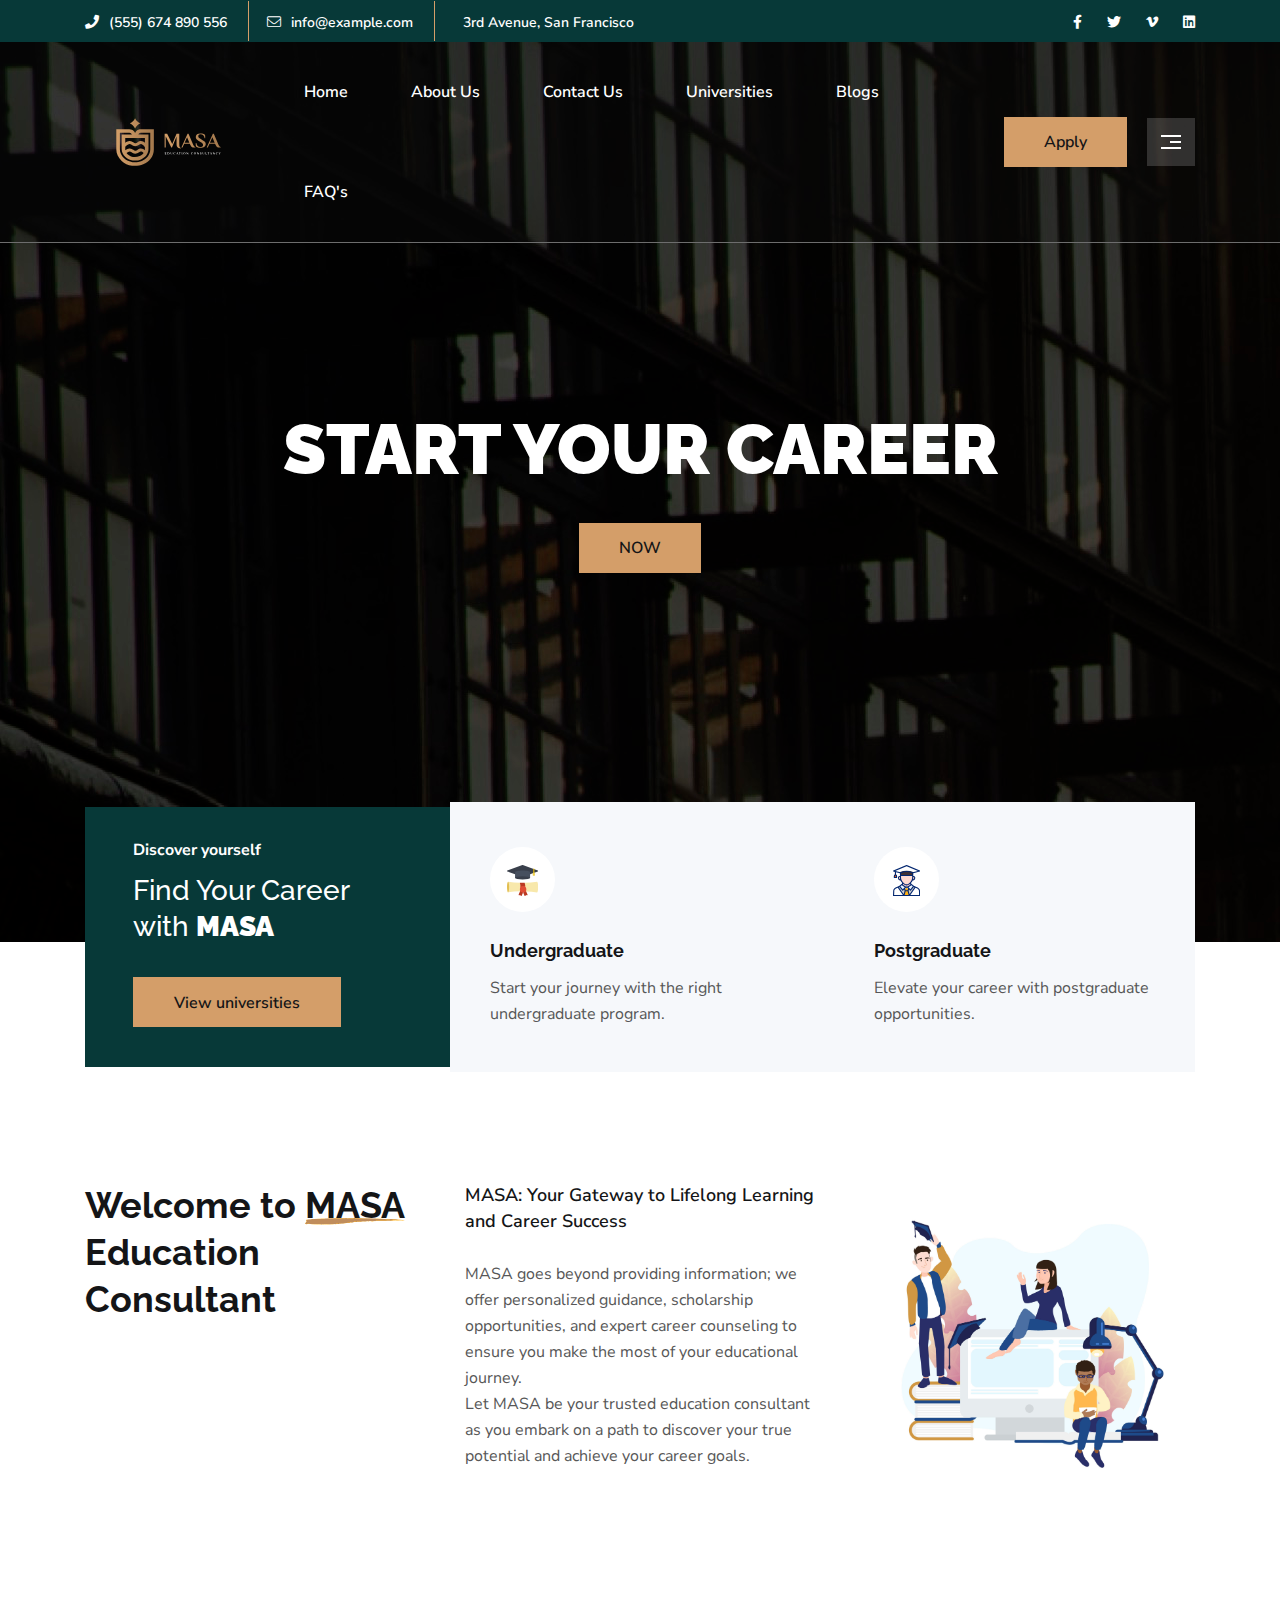
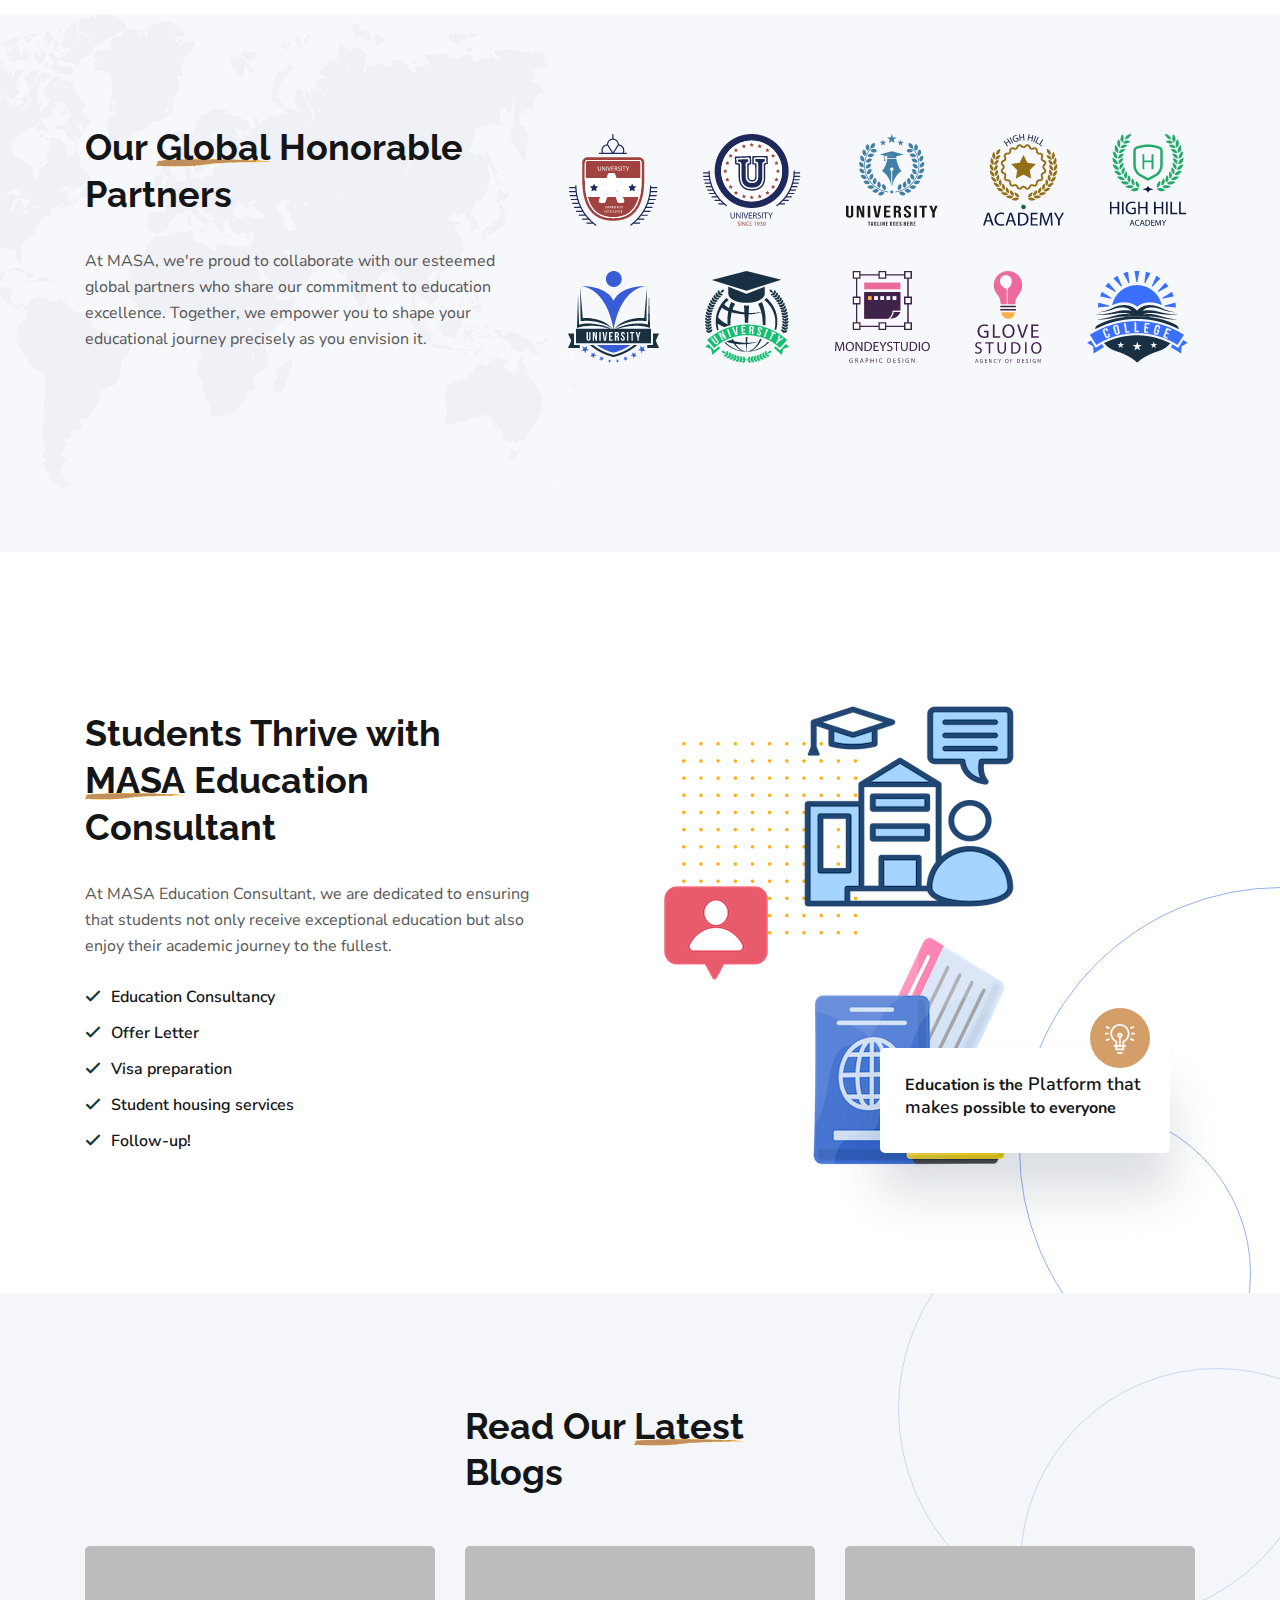
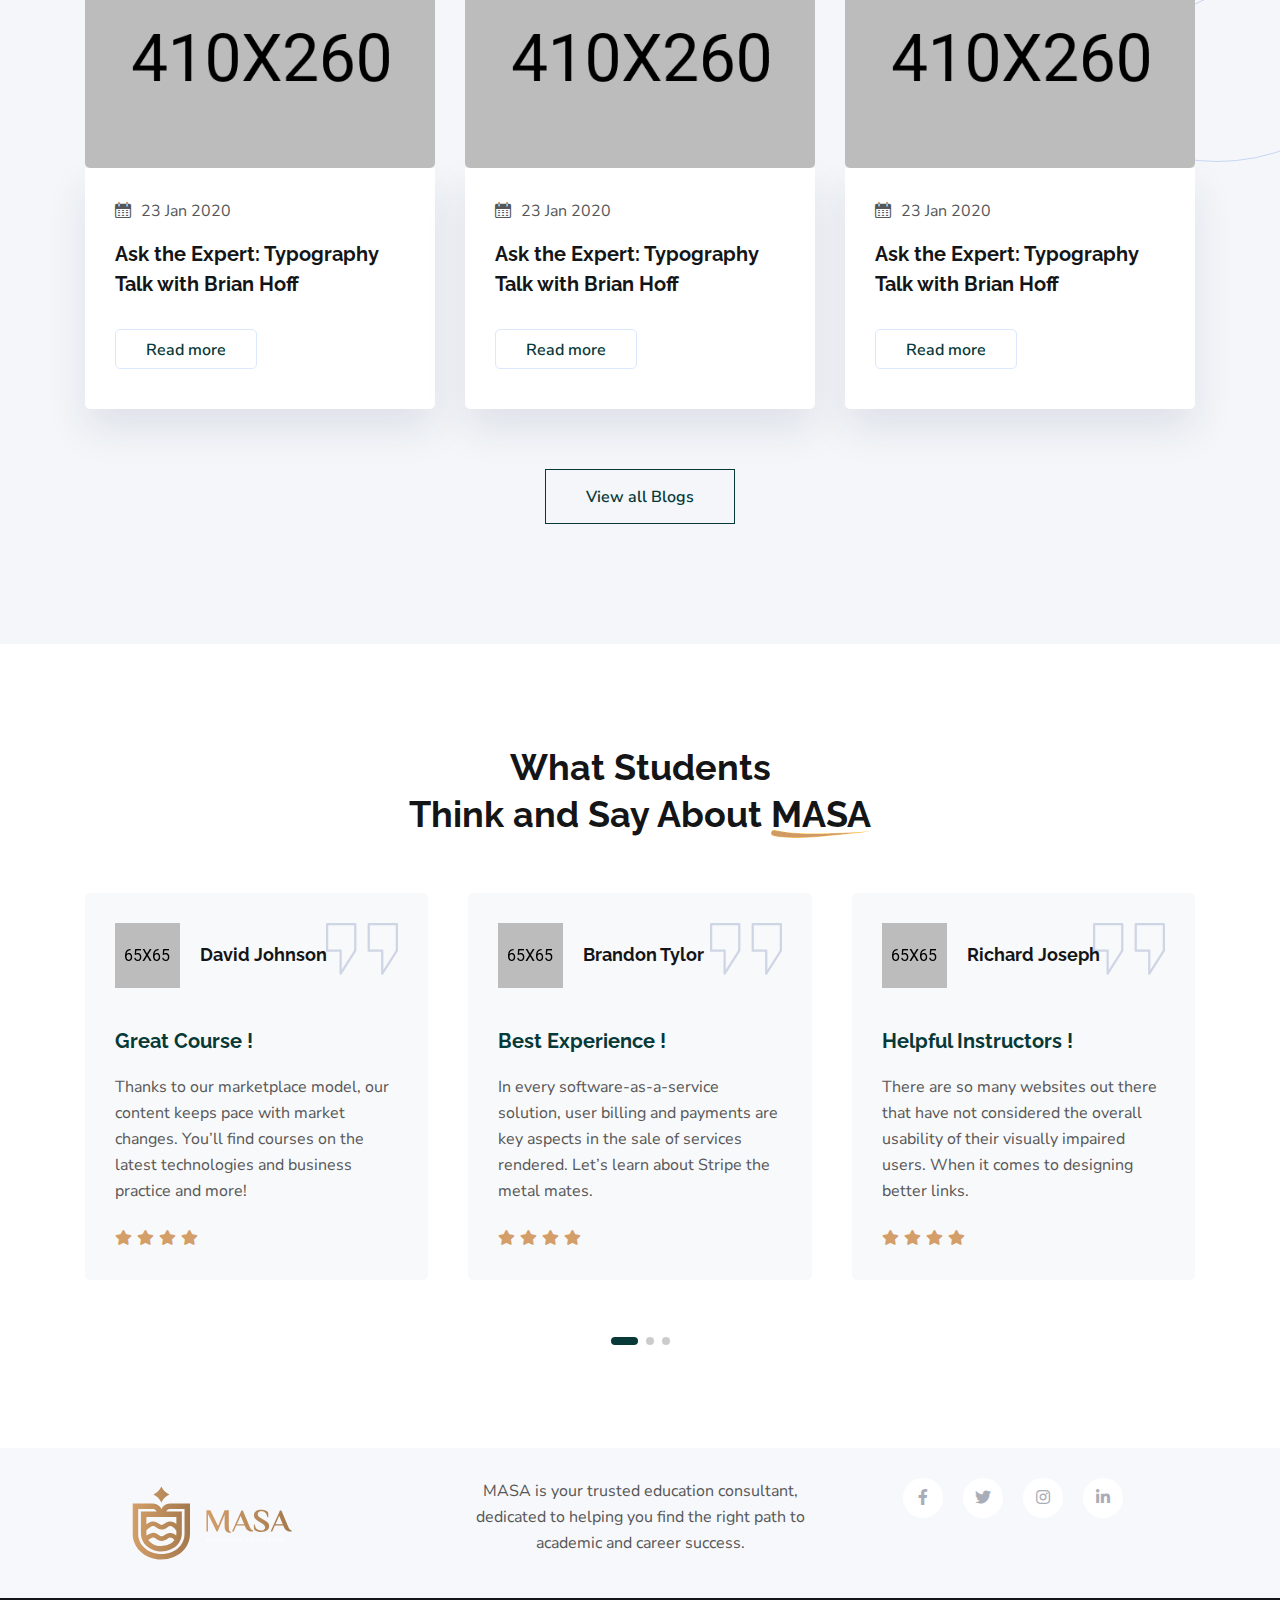
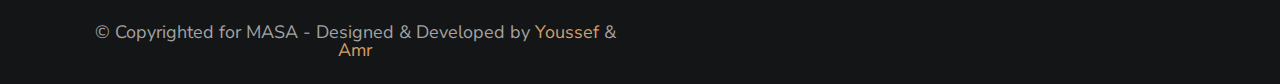
==== commit 9c5272ba: "change href footer color" ====
--- a/index.html
+++ b/index.html
@@ -832,7 +832,8 @@
                 <div class="row text-center">
                     <div class="col-xl-6 col-lg-6 col-md-5">
                         <div class="sub-footer-text">
-                            <span>© Copyrighted & Designed by <a  href="https://www.linkedin.com/in/joeabbas99/">Youssef</a> & <a href="https://www.linkedin.com/in/amr-khaled-ab17041b9/">Amr</a>
+                            <span>© Copyrighted for MASA - Designed & Developed by <a style="color: #d49e69;" href="https://www.linkedin.com/in/joeabbas99/">Youssef</a> & <a 
+                                 style="color: #d49e69;" href="https://www.linkedin.com/in/amr-khaled-ab17041b9/">Amr</a>
                             </span>
                         </div>
                     </div>
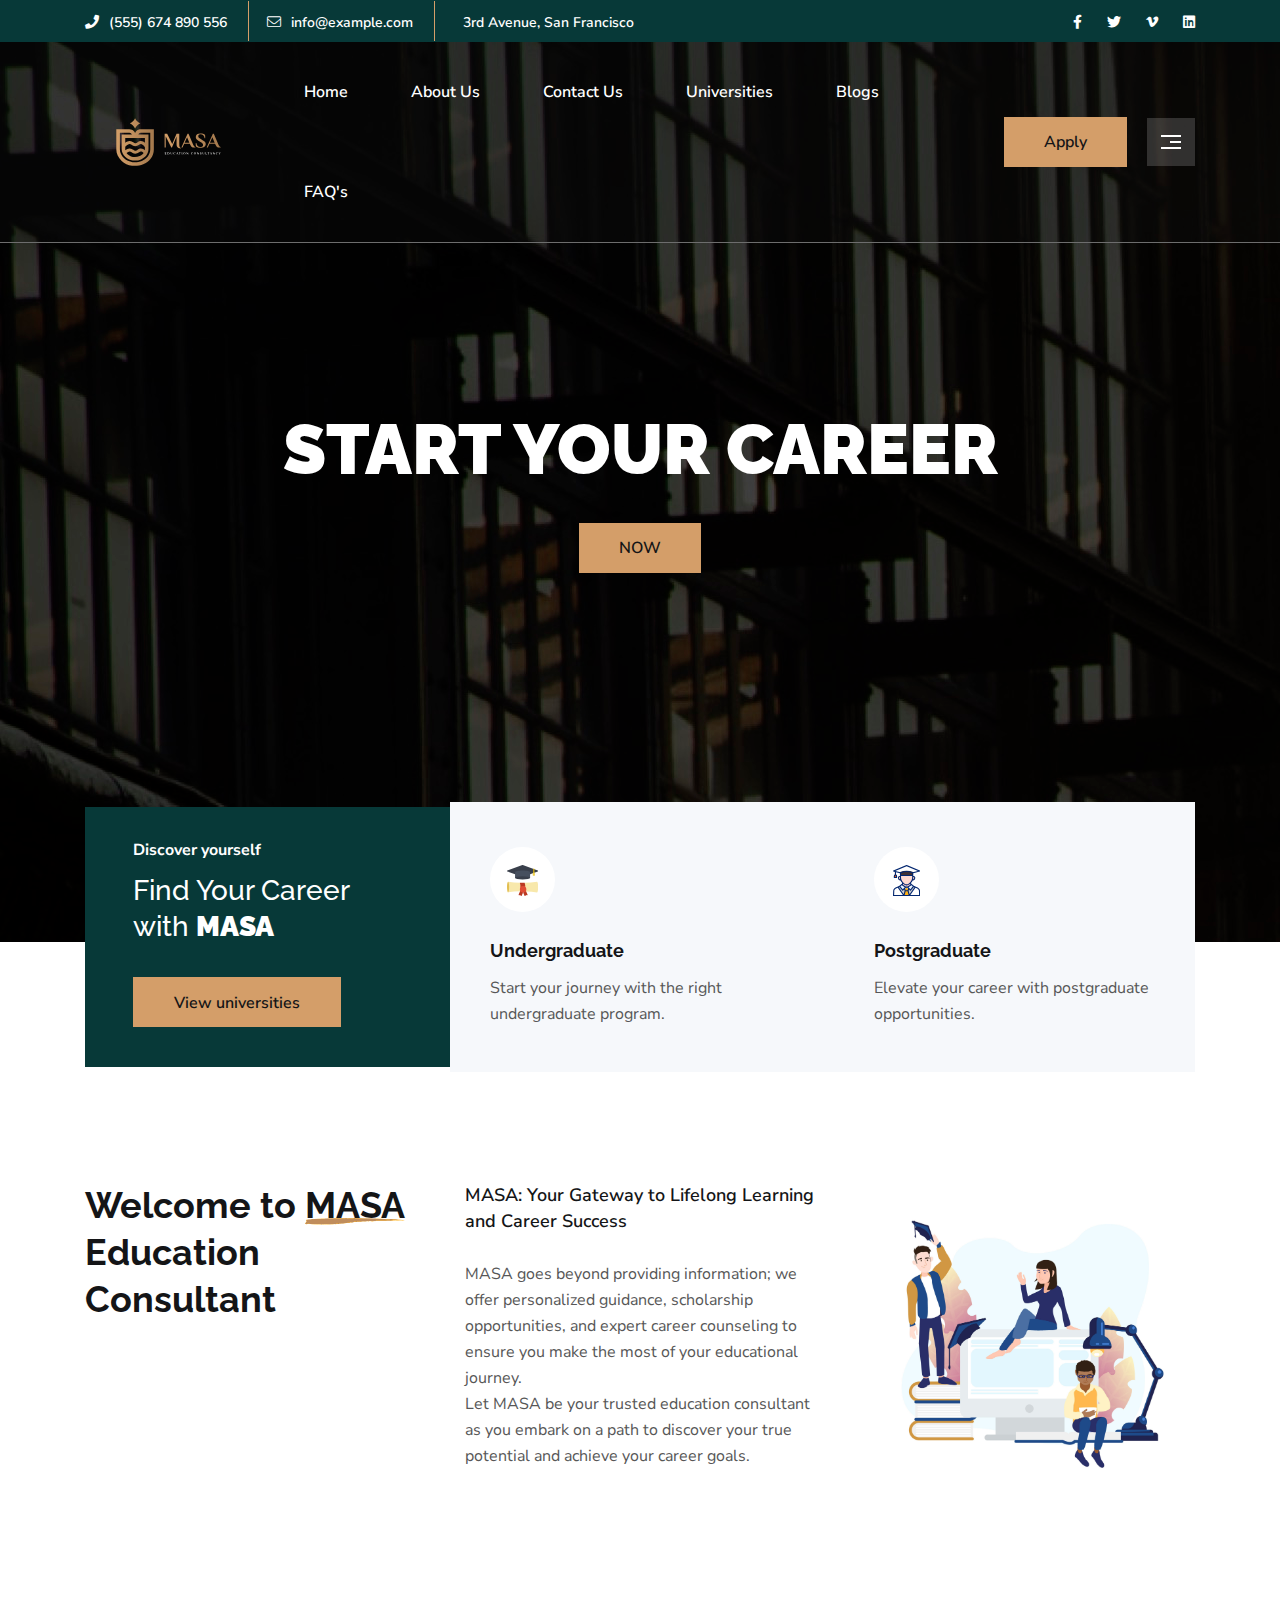
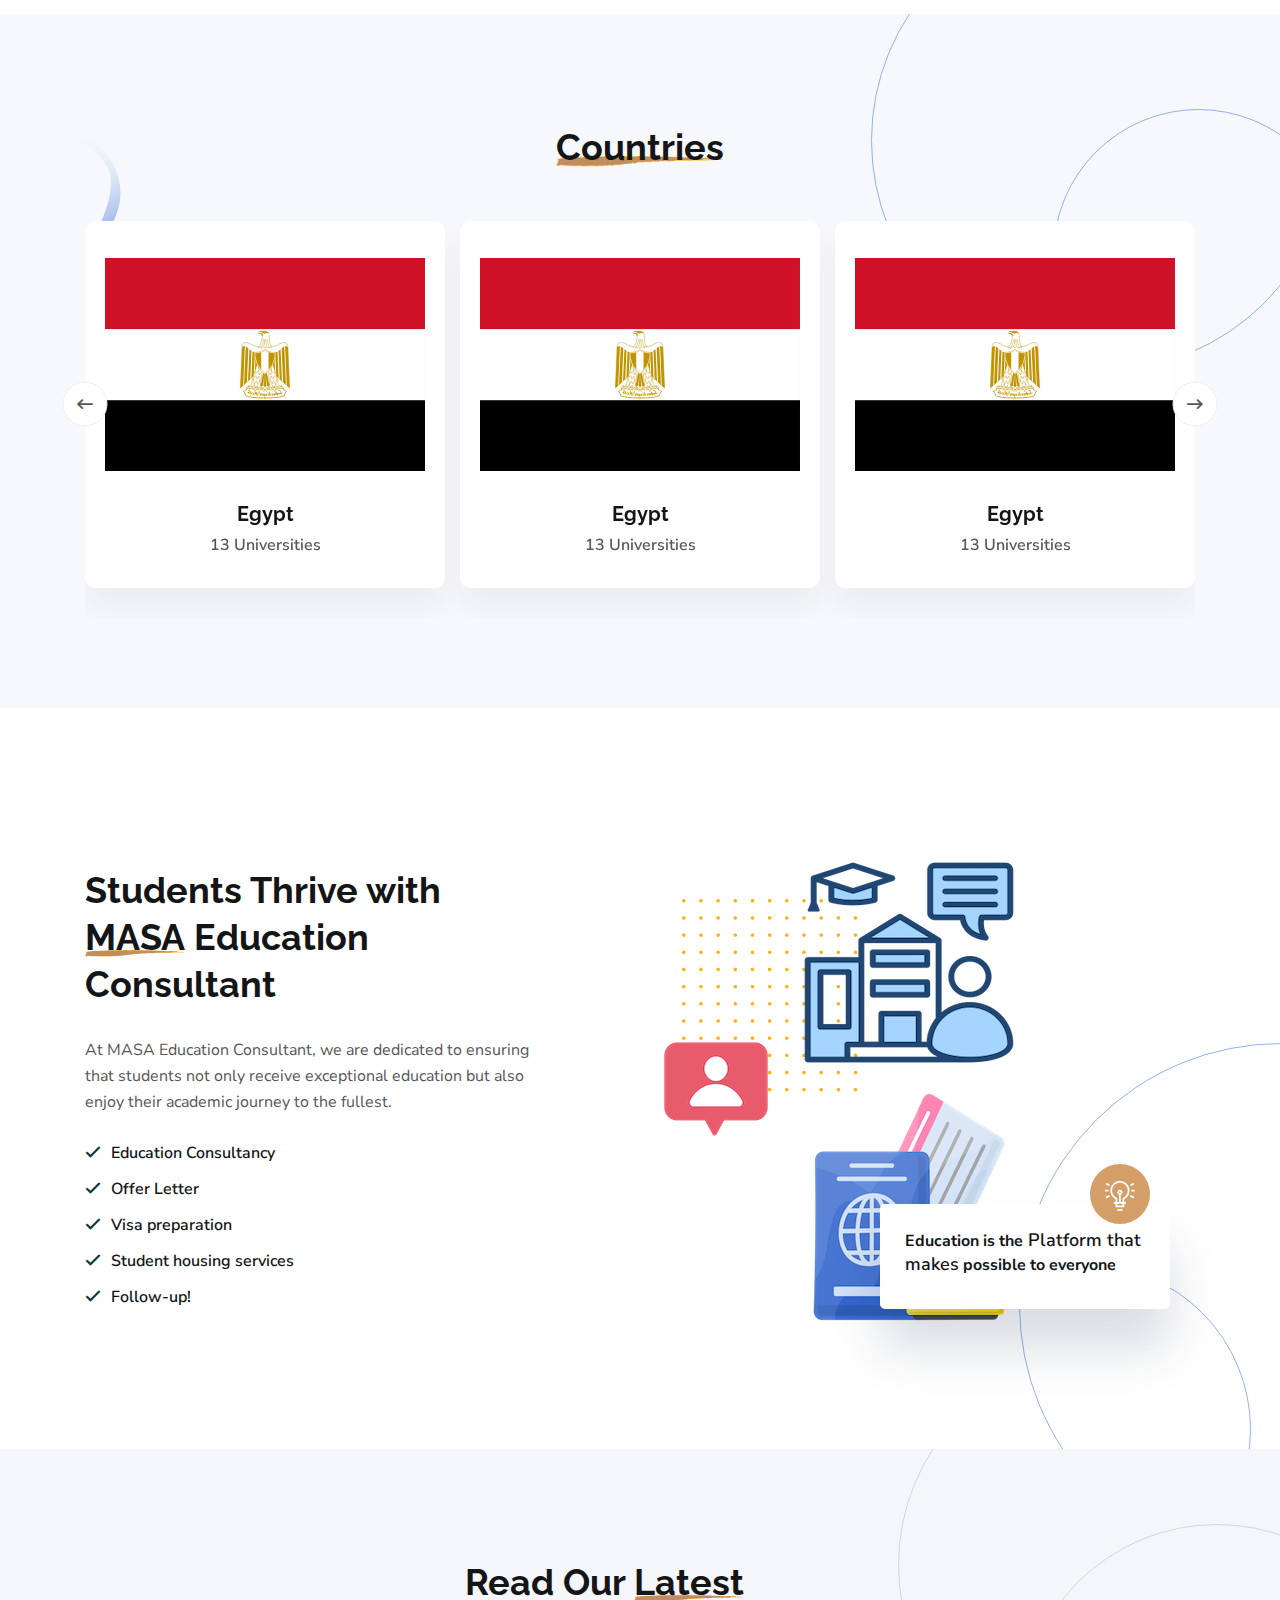
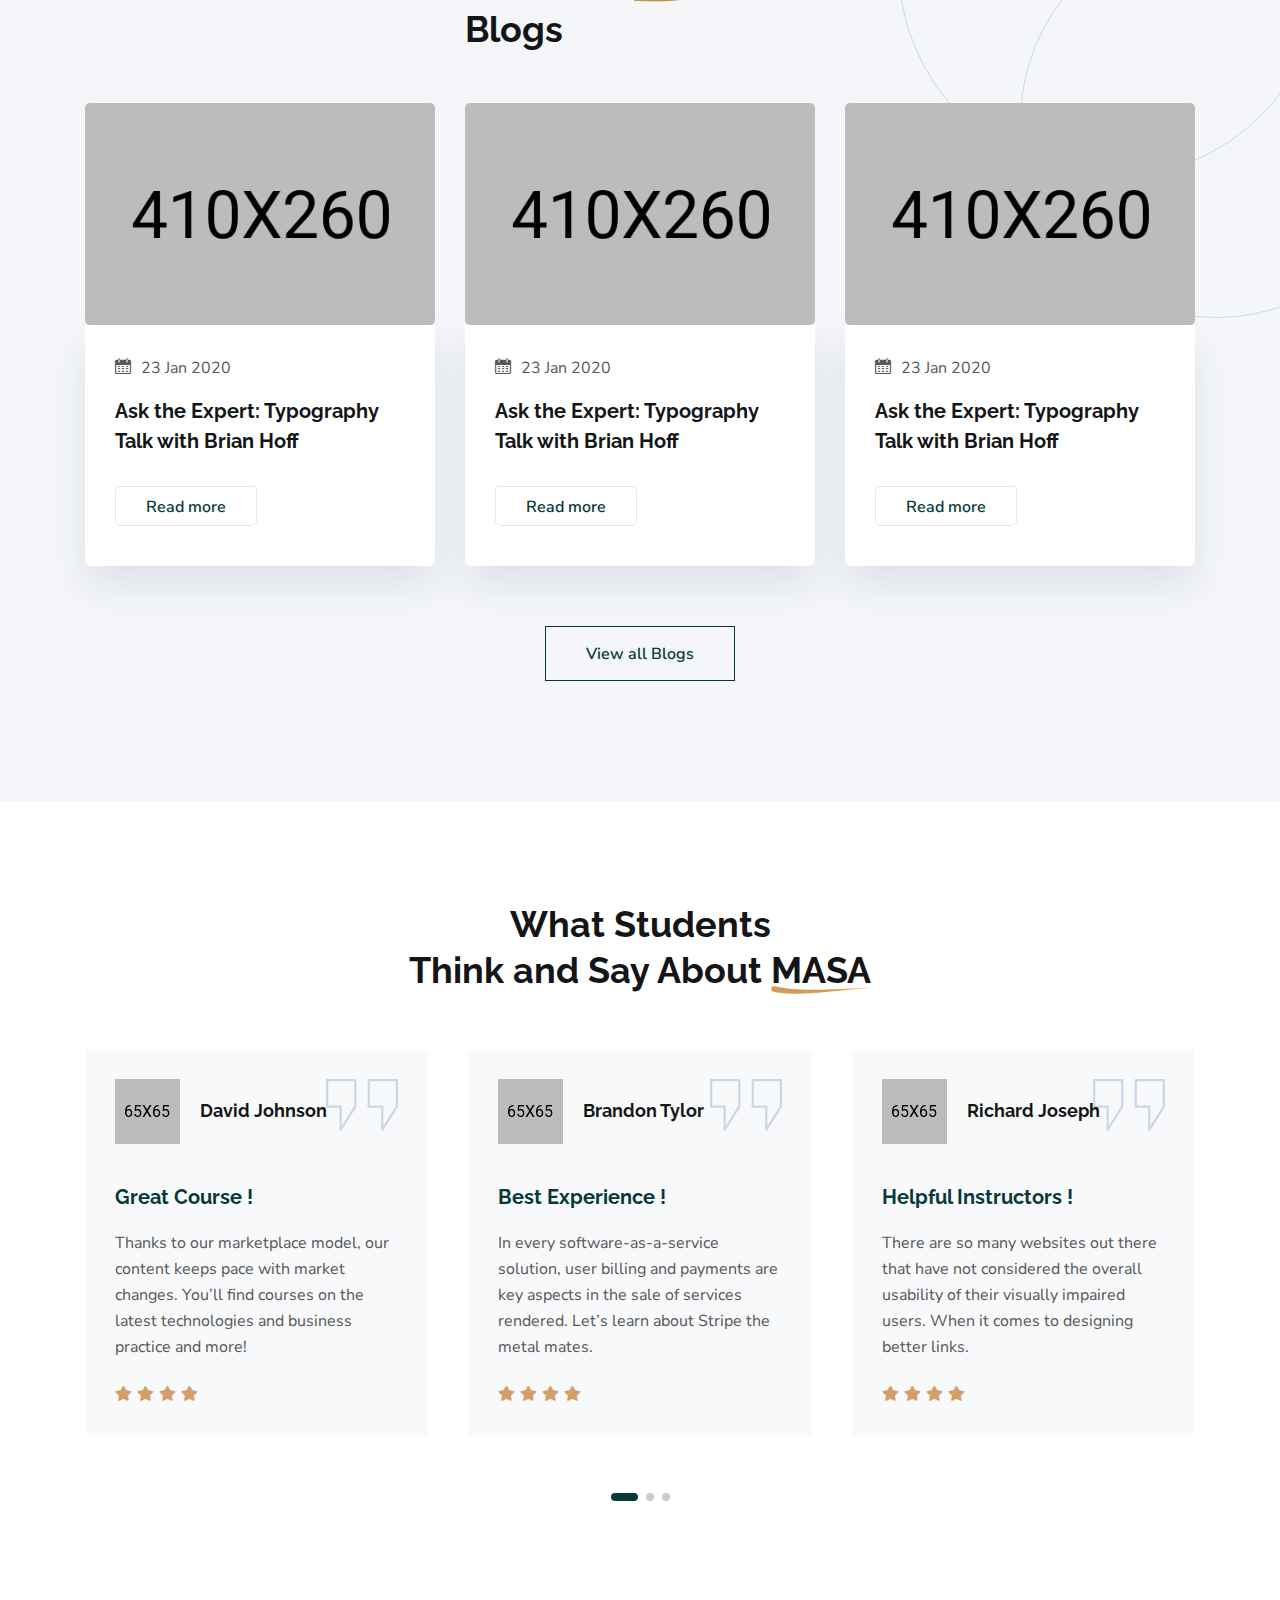
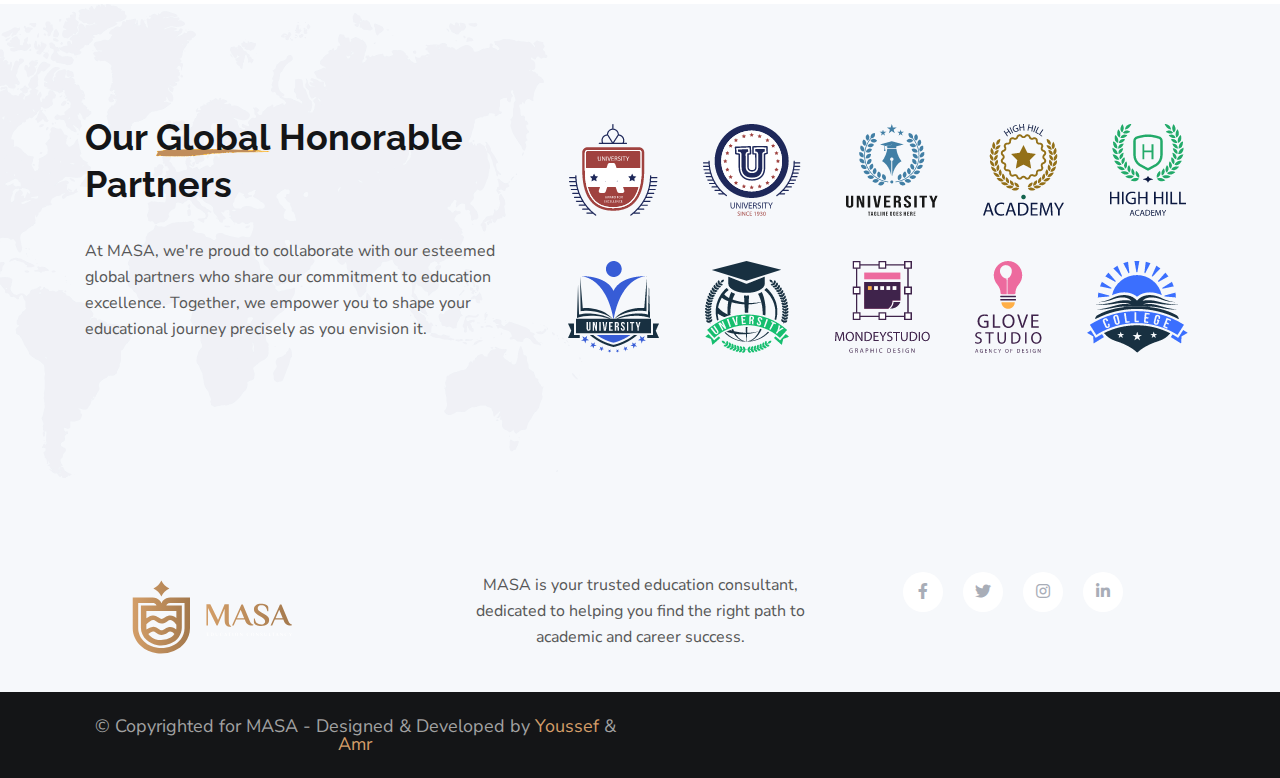
==== commit 51d5463c: "add countires to home page" ====
--- a/index.html
+++ b/index.html
@@ -189,7 +189,6 @@
             </div>
         </div>
         <!-- hero-area-end -->
-
         <!-- university-card-area-start -->
         <div class="university-card">
             <div class="container">
@@ -215,8 +214,7 @@
                                             <path id="Shape-2" data-name="Shape"
                                                 d="M8.062,9.164l-7.7-2.75a.537.537,0,0,1,0-1.01L15.394.032a.565.565,0,0,1,.376,0L30.8,5.4a.537.537,0,0,1,0,1.01l-3.438,1.23-1.488.532L23.1,9.164Z"
                                                 transform="translate(-0.005 0)" fill="#393f4b" />
-                                            <g id="Group_2930" data-name="Group 2930"
-                                                transform="translate(1.074 16.651)">
+                                            <g id="Group_2930" data-name="Group 2930" transform="translate(1.074 16.651)">
                                                 <path id="Shape-3" data-name="Shape"
                                                     d="M2.075,50.97,2,50.986A.171.171,0,0,0,2.075,50.97Z"
                                                     transform="translate(-2 -40.243)" fill="#f8e8ab" />
@@ -275,9 +273,8 @@
                                             <path id="Path_7627" data-name="Path 7627"
                                                 d="M52.862,105.74l1.454-5.407h3.217l1.453,5.407Z"
                                                 transform="translate(-27.842 -67.191)" fill="#ffb013" />
-                                            <path id="Path_7628" data-name="Path 7628"
-                                                d="M21.438,30.685h1.1v3.737h-1.1Z" transform="translate(-5.057 -16.69)"
-                                                fill="#ff7833" />
+                                            <path id="Path_7628" data-name="Path 7628" d="M21.438,30.685h1.1v3.737h-1.1Z"
+                                                transform="translate(-5.057 -16.69)" fill="#ff7833" />
                                             <path id="Path_7629" data-name="Path 7629"
                                                 d="M18.652,46.259a.275.275,0,0,1-.275-.275V44.668a1.392,1.392,0,1,1,2.783,0v1.316a.275.275,0,0,1-.275.275Z"
                                                 transform="translate(-2.837 -25.819)" fill="#ff5702" />
@@ -362,65 +359,65 @@
                                 </div>
                             </div>
                             <!-- <div class="university-card-wrapper">
-                                <div class="university-card-icon">
-                                    <svg xmlns="http://www.w3.org/2000/svg" width="32.11" height="31.157"
-                                        viewBox="0 0 32.11 31.157">
-                                        <g id="_x31_9_Know_How" transform="translate(0 -0.9)">
-                                            <g id="Group_2915" data-name="Group 2915" transform="translate(0 0.9)">
-                                                <g id="Group_2910" data-name="Group 2910"
-                                                    transform="translate(0.502 0.502)">
-                                                    <path id="Path_7654" data-name="Path 7654"
-                                                        d="M12.9,1.9H30.711V26.233H12.9Z"
-                                                        transform="translate(-6.93 -1.9)" fill="#fff" />
-                                                    <g id="Group_2909" data-name="Group 2909">
-                                                        <path id="Path_7655" data-name="Path 7655"
-                                                            d="M6.97,1.9H3.96A2.923,2.923,0,0,0,1,4.81V29.143a2.966,2.966,0,0,1,2.96-2.96H6.97Z"
-                                                            transform="translate(-1 -1.9)" fill="#4de2c9" />
-                                                    </g>
-                                                    <path id="Path_7656" data-name="Path 7656"
-                                                        d="M24.782,56.27a5.617,5.617,0,0,1,0-5.87H3.96A2.934,2.934,0,0,0,1,53.36a2.966,2.966,0,0,0,2.96,2.96Z"
-                                                        transform="translate(-1 -26.067)" fill="#fff" />
-                                                </g>
-                                                <g id="Group_2911" data-name="Group 2911"
-                                                    transform="translate(22.161 20.872)">
-                                                    <path id="Path_7657" data-name="Path 7657"
-                                                        d="M48.4,50.227a2.114,2.114,0,1,1-4.214-.251l.8-7.476h2.659C48.4,50.277,48.4,50.026,48.4,50.227Z"
-                                                        transform="translate(-44.17 -42.5)" fill="#ffcd7e" />
-                                                </g>
-                                                <path id="Path_7658" data-name="Path 7658"
-                                                    d="M48.416,37.7v1.4a1.006,1.006,0,0,1-1,1H44.7a1.006,1.006,0,0,1-1-1V37.7a7.128,7.128,0,0,0,4.716,0Z"
-                                                    transform="translate(-21.775 -19.237)" fill="#fff" />
-                                                <g id="Group_2912" data-name="Group 2912"
-                                                    transform="translate(16.958 4.214)">
-                                                    <path id="Path_7659" data-name="Path 7659"
-                                                        d="M48.45,16.625A7.325,7.325,0,1,1,41.125,9.3,7.3,7.3,0,0,1,48.45,16.625Z"
-                                                        transform="translate(-33.8 -9.3)" fill="#ff787d" />
-                                                </g>
-                                                <g id="Group_2914" data-name="Group 2914">
-                                                    <path id="Path_7660" data-name="Path 7660"
-                                                        d="M48.436,18.668A5.268,5.268,0,1,1,43.168,13.4,5.267,5.267,0,0,1,48.436,18.668Z"
-                                                        transform="translate(-18.885 -7.128)" fill="#fff" />
-                                                    <g id="Group_2913" data-name="Group 2913">
-                                                        <path id="Path_7661" data-name="Path 7661"
-                                                            d="M22.7,9.3h7.476a.5.5,0,0,0,0-1H22.7a.5.5,0,0,0,0,1Z"
-                                                            transform="translate(-11.062 -4.587)" fill="#33226e" />
-                                                        <path id="Path_7662" data-name="Path 7662"
-                                                            d="M32.11,12.44a7.848,7.848,0,0,0-7.325-7.827V1.4a.474.474,0,0,0-.5-.5H3.462A3.459,3.459,0,0,0,0,4.312V28.645a3.415,3.415,0,0,0,3.412,3.412H24.233a2.591,2.591,0,0,0,2.609-2.609c0-.2,0,0-.753-7.325a1.529,1.529,0,0,0,1-1.4v-1.1A7.565,7.565,0,0,0,32.11,12.44ZM23.782,4.613a7.946,7.946,0,0,0-5.268,2.509H9.884a.5.5,0,0,0,0,1h7.877a15.118,15.118,0,0,0-.8,1.555H9.884a.5.5,0,1,0,0,1h6.773a7.756,7.756,0,0,0-.2,1.555H11.64a.5.5,0,1,0,0,1h4.867a7.833,7.833,0,0,0,4.917,6.472v1.1a1.461,1.461,0,0,0,1,1.4l-.351,3.01H6.974V1.9H23.782ZM25.638,21.27H22.929a.5.5,0,0,1-.5-.5v-.753a7.745,7.745,0,0,0,3.713,0v.753A.5.5,0,0,1,25.638,21.27ZM1,4.312A2.452,2.452,0,0,1,3.412,1.853H5.92v23.33H3.412a3.412,3.412,0,0,0-2.408,1ZM1,28.7a2.409,2.409,0,0,1,2.408-2.408H21.925l-.2,1.907H6.422a.5.5,0,0,0-.5.5.474.474,0,0,0,.5.5h15.2a2.546,2.546,0,0,0,.552,1.957H3.462A2.53,2.53,0,0,1,1,28.7ZM24.283,31.1a1.6,1.6,0,0,1-1.2-.552,1.652,1.652,0,0,1-.4-1.254l.753-7.024h1.756c.552,5.569.753,7.124.753,7.225A1.66,1.66,0,0,1,24.283,31.1Zm0-11.841a6.823,6.823,0,1,1,6.823-6.823,6.831,6.831,0,0,1-6.823,6.823Z"
-                                                            transform="translate(0 -0.9)" fill="#33226e" />
-                                                        <path id="Path_7663" data-name="Path 7663"
-                                                            d="M42.67,12.4a5.77,5.77,0,1,0,5.77,5.77,5.8,5.8,0,0,0-5.77-5.77Zm0,10.536a4.766,4.766,0,1,1,4.766-4.766A4.8,4.8,0,0,1,42.67,22.936Z"
-                                                            transform="translate(-18.386 -6.63)" fill="#33226e" />
+                                        <div class="university-card-icon">
+                                            <svg xmlns="http://www.w3.org/2000/svg" width="32.11" height="31.157"
+                                                viewBox="0 0 32.11 31.157">
+                                                <g id="_x31_9_Know_How" transform="translate(0 -0.9)">
+                                                    <g id="Group_2915" data-name="Group 2915" transform="translate(0 0.9)">
+                                                        <g id="Group_2910" data-name="Group 2910"
+                                                            transform="translate(0.502 0.502)">
+                                                            <path id="Path_7654" data-name="Path 7654"
+                                                                d="M12.9,1.9H30.711V26.233H12.9Z"
+                                                                transform="translate(-6.93 -1.9)" fill="#fff" />
+                                                            <g id="Group_2909" data-name="Group 2909">
+                                                                <path id="Path_7655" data-name="Path 7655"
+                                                                    d="M6.97,1.9H3.96A2.923,2.923,0,0,0,1,4.81V29.143a2.966,2.966,0,0,1,2.96-2.96H6.97Z"
+                                                                    transform="translate(-1 -1.9)" fill="#4de2c9" />
+                                                            </g>
+                                                            <path id="Path_7656" data-name="Path 7656"
+                                                                d="M24.782,56.27a5.617,5.617,0,0,1,0-5.87H3.96A2.934,2.934,0,0,0,1,53.36a2.966,2.966,0,0,0,2.96,2.96Z"
+                                                                transform="translate(-1 -26.067)" fill="#fff" />
+                                                        </g>
+                                                        <g id="Group_2911" data-name="Group 2911"
+                                                            transform="translate(22.161 20.872)">
+                                                            <path id="Path_7657" data-name="Path 7657"
+                                                                d="M48.4,50.227a2.114,2.114,0,1,1-4.214-.251l.8-7.476h2.659C48.4,50.277,48.4,50.026,48.4,50.227Z"
+                                                                transform="translate(-44.17 -42.5)" fill="#ffcd7e" />
+                                                        </g>
+                                                        <path id="Path_7658" data-name="Path 7658"
+                                                            d="M48.416,37.7v1.4a1.006,1.006,0,0,1-1,1H44.7a1.006,1.006,0,0,1-1-1V37.7a7.128,7.128,0,0,0,4.716,0Z"
+                                                            transform="translate(-21.775 -19.237)" fill="#fff" />
+                                                        <g id="Group_2912" data-name="Group 2912"
+                                                            transform="translate(16.958 4.214)">
+                                                            <path id="Path_7659" data-name="Path 7659"
+                                                                d="M48.45,16.625A7.325,7.325,0,1,1,41.125,9.3,7.3,7.3,0,0,1,48.45,16.625Z"
+                                                                transform="translate(-33.8 -9.3)" fill="#ff787d" />
+                                                        </g>
+                                                        <g id="Group_2914" data-name="Group 2914">
+                                                            <path id="Path_7660" data-name="Path 7660"
+                                                                d="M48.436,18.668A5.268,5.268,0,1,1,43.168,13.4,5.267,5.267,0,0,1,48.436,18.668Z"
+                                                                transform="translate(-18.885 -7.128)" fill="#fff" />
+                                                            <g id="Group_2913" data-name="Group 2913">
+                                                                <path id="Path_7661" data-name="Path 7661"
+                                                                    d="M22.7,9.3h7.476a.5.5,0,0,0,0-1H22.7a.5.5,0,0,0,0,1Z"
+                                                                    transform="translate(-11.062 -4.587)" fill="#33226e" />
+                                                                <path id="Path_7662" data-name="Path 7662"
+                                                                    d="M32.11,12.44a7.848,7.848,0,0,0-7.325-7.827V1.4a.474.474,0,0,0-.5-.5H3.462A3.459,3.459,0,0,0,0,4.312V28.645a3.415,3.415,0,0,0,3.412,3.412H24.233a2.591,2.591,0,0,0,2.609-2.609c0-.2,0,0-.753-7.325a1.529,1.529,0,0,0,1-1.4v-1.1A7.565,7.565,0,0,0,32.11,12.44ZM23.782,4.613a7.946,7.946,0,0,0-5.268,2.509H9.884a.5.5,0,0,0,0,1h7.877a15.118,15.118,0,0,0-.8,1.555H9.884a.5.5,0,1,0,0,1h6.773a7.756,7.756,0,0,0-.2,1.555H11.64a.5.5,0,1,0,0,1h4.867a7.833,7.833,0,0,0,4.917,6.472v1.1a1.461,1.461,0,0,0,1,1.4l-.351,3.01H6.974V1.9H23.782ZM25.638,21.27H22.929a.5.5,0,0,1-.5-.5v-.753a7.745,7.745,0,0,0,3.713,0v.753A.5.5,0,0,1,25.638,21.27ZM1,4.312A2.452,2.452,0,0,1,3.412,1.853H5.92v23.33H3.412a3.412,3.412,0,0,0-2.408,1ZM1,28.7a2.409,2.409,0,0,1,2.408-2.408H21.925l-.2,1.907H6.422a.5.5,0,0,0-.5.5.474.474,0,0,0,.5.5h15.2a2.546,2.546,0,0,0,.552,1.957H3.462A2.53,2.53,0,0,1,1,28.7ZM24.283,31.1a1.6,1.6,0,0,1-1.2-.552,1.652,1.652,0,0,1-.4-1.254l.753-7.024h1.756c.552,5.569.753,7.124.753,7.225A1.66,1.66,0,0,1,24.283,31.1Zm0-11.841a6.823,6.823,0,1,1,6.823-6.823,6.831,6.831,0,0,1-6.823,6.823Z"
+                                                                    transform="translate(0 -0.9)" fill="#33226e" />
+                                                                <path id="Path_7663" data-name="Path 7663"
+                                                                    d="M42.67,12.4a5.77,5.77,0,1,0,5.77,5.77,5.8,5.8,0,0,0-5.77-5.77Zm0,10.536a4.766,4.766,0,1,1,4.766-4.766A4.8,4.8,0,0,1,42.67,22.936Z"
+                                                                    transform="translate(-18.386 -6.63)" fill="#33226e" />
+                                                            </g>
+                                                        </g>
                                                     </g>
                                                 </g>
-                                            </g>
-                                        </g>
-                                    </svg>
-                                </div>
-                                <div class="university-card-content">
-                                    <h3>Research Fellow</h3>
-                                    <p>Higher education is designed for career professionals seeking</p>
-                                </div>
-                            </div> -->
+                                            </svg>
+                                        </div>
+                                        <div class="university-card-content">
+                                            <h3>Research Fellow</h3>
+                                            <p>Higher education is designed for career professionals seeking</p>
+                                        </div>
+                                    </div> -->
                         </div>
                     </div>
                 </div>
@@ -428,100 +425,171 @@
         </div>
         <!-- university-card-area-end -->
 
-        <!-- university-message-start -->
-        <div class="university-message-area pt-110 pb-105">
+            <!-- university-message-start -->
+            <div class="university-message-area pt-110 pb-105">
+                <div class="container">
+                    <div class="row">
+                        <div class="col-xl-4 col-lg-4">
+                            <div class="section-title mb-30">
+                                <h2>Welcome to <span class="down-mark-line-2"> MASA </span> Education Consultant</h2>
+                            </div>
+                        </div>
+                        <div class="col-xl-4 col-lg-4">
+                            <div class="message-profile-text">
+                                <span>MASA: Your Gateway to Lifelong Learning and Career Success
+                                </span>
+                                <p class="text-justify">
+                                    MASA goes beyond providing information; we offer personalized guidance, scholarship
+                                    opportunities, and expert career
+                                    counseling to ensure you make the most of your educational journey.
+                                    <br>
+                                    Let MASA be your trusted education consultant as you
+                                    embark on a path to discover your true potential and achieve your career goals.
+                                </p>
+                            </div>
+                        </div>
+                        <div class="col-xl-4 col-lg-4">
+                            <div class="message-sticker position-relative">
+                                <img src="assets/img/bg/2482907.jpg" alt="img">
+            
+                            </div>
+                        </div>
+                    </div>
+                </div>
+            </div>
+            <!-- university-message-end -->
+        <!-- categories-area start -->
+        <div class="categories-area grey-2 pt-110 pb-90 position-relative">
+            <div class="category-shap-02">
+                <img src="assets/img/shape/categorey-shap-02.png" alt="image not found">
+            </div>
             <div class="container">
                 <div class="row">
-                    <div class="col-xl-4 col-lg-4">
+                    <div class="col-12 text-center mb-20">
                         <div class="section-title mb-30">
-                            <h2>Welcome to <span class="down-mark-line-2"> MASA </span> Education Consultant</h2>
-                        </div>
-                    </div>
-                    <div class="col-xl-4 col-lg-4">
-                        <div class="message-profile-text">
-                            <span>MASA: Your Gateway to Lifelong Learning and Career Success
-                            </span>
-                            <p class="text-justify">
-                                MASA goes beyond providing information; we offer personalized guidance, scholarship opportunities, and expert career
-                                counseling to ensure you make the most of your educational journey. 
-                                <br>
-                                Let MASA be your trusted education consultant as you
-                                embark on a path to discover your true potential and achieve your career goals.
-                            </p>
-                        </div>
-                    </div>
-                    <div class="col-xl-4 col-lg-4">
-                        <div class="message-sticker position-relative">
-                            <img src="assets/img/bg/2482907.jpg" alt="img">
-                           
+                            <h2><span class="down-mark-line-2">Countries</span></h2>
+                        </div>
+                    </div>
+                    <div class="">
+                        <div class="category-main-wrapper position-relative">
+                            <div class="category-shap-01">
+                                <img src="assets/img/shape/categorey-shap-01.png" alt="image not found">
+                            </div>
+                            <div class="">
+                                <div class="category-slide-wrapper position-relative">
+                                    <div class="swiper-container category-active">
+                                        <!-- Additional required wrapper -->
+                                        <div class="swiper-wrapper">
+                                            <!-- Slides -->
+                                            <div class="swiper-slide">
+                                                <a href="course.html">
+                                                    <div class="categories-wrapper text-center mb-30">
+                                                        <div class="categiories-thumb">
+                                                            <svg xmlns="http://www.w3.org/2000/svg" xmlns:xlink="http://www.w3.org/1999/xlink" viewBox="0 0 900 600">
+<rect width="900" height="600" fill="#000"/>
+<rect width="900" height="400" fill="#fff"/>
+<rect width="900" height="200" fill="#ce1126"/>
+<g fill="#fff" stroke="#c09300">
+<path stroke-width="1.2703" stroke-linejoin="round" d="m450.81,302.4,68.488,63.579-4.8759-115.47c-0.71638-17.5-15.924-13.485-26.971-7.1723-11.191,7.1723-23.958,7.1723-37.446,2.437-13.485,4.7353-26.253,4.7353-37.444-2.437-11.046-6.3123-26.252-10.328-26.97,7.1723l-4.8789,115.47,70.098-63.579z"/>
+<g id="w" fill="#c09300" stroke="none">
+<path d="m393.47,246.49-4.7342,112.32-8.0347,7.168,4.8784-115.47c2.2949-1.5782,6.3132-4.0171,7.8905-4.0171z"/>
+<path d="m403.09,254.53-4.0171,93.955-8.0323,8.2204,4.8772-108.49c1.5791,1.577,6.3138,5.4498,7.1721,6.3104z"/>
+<path d="m411.84,261.7-3.1545,78.362-6.4556,6.3092,4.0177-89.405c1.5748,1.5782,4.7311,3.8734,5.5924,4.7334z"/>
+<path d="m421.31,265.72-3.1563,66.787-6.3132,5.1193,3.1563-74.344c1.5791,0.71638,4.7348,2.4376,6.3132,2.4376z"/>
+<path d="m430.06,265.72-2.2974,55.657-6.4544,6.3129,2.4392-61.252c1.576-0.00061,5.5937-0.00061,6.3126-0.7182z"/>
+</g>
+<use xlink:href="#w" transform="matrix(-1,0,0,1,900,0)"/>
+<path fill="#c09300" stroke-width="1.0739" d="m453.16,315.06,9.6126,43.755-3.1575,3.1552-3.2993-2.4388-5.4518-39.018,2.2955,39.018-3.1569,4.0158-3.1563-4.0158,2.2962-39.018-5.4506,39.018-3.3024,2.4388-3.1545-3.1552,9.6113-43.755h6.3138z"/>
+<g id="b" fill="none" stroke-width="1.2705" stroke-linejoin="round">
+<path fill="#fff" stroke-width="1.1888" d="m428.48,295.84-19.08,67.705,26.255,4.0177,11.188-50.924-18.363-20.799z"/>
+<path d="m422.17,318.94,2.2955,5.5928,12.405-11.848"/>
+<path d="m430.76,304.92,2.5957,24.346,7.8905-10.328"/>
+<path d="m438.09,322.95,4.31,14.875"/>
+<path d="m444.09,332.36-8.7177,13.241m2.7189,13.216-2.7902-13.198-2.4356-13.423-5.8406,7.9091-2.5613-9.1191-8.1747,8.3847,4.1575,15.251,5.7375-9.4349,3.1557,9.6123,5.8903-9.1621"/>
+<path d="m414.99,361.97,5.2997-7.4437,3.4528,11.457,4.7342-8.0323,3.1575,9.6136"/>
+</g>
+<use xlink:href="#b" transform="matrix(-1,0,0,1,900,0)"/>
+<g stroke-width="1.2705" stroke-linejoin="round" stroke-linecap="round">
+<path stroke-width="2.3777" stroke-linejoin="round" d="m450,393.81c19.943,0,39.024-1.5776,50.213-4.734,4.7354-0.8588,4.7354-3.2976,4.7354-6.4553,4.7354-1.5776,2.2949-7.1704,5.5943-7.1704-3.2994,0.86244-4.0158-5.5941-8.0329-4.7316,0-5.5965-5.5955-6.3129-10.33-4.7377-9.4695,3.1576-26.255,3.8752-42.18,3.8752-15.924-0.71758-32.567-0.71758-42.179-3.8752-4.7342-1.5752-10.327-0.85881-10.327,4.7377-4.0183-0.86245-4.7354,5.5941-8.0341,4.7316,3.2988,0,0.85954,5.5928,5.5943,7.1704,0,3.1576,0,5.5965,4.8778,6.4553,11.045,3.1564,30.128,4.734,50.068,4.734z"/>
+<path d="m422.89,363.54c6.4544,0.86123,13.628,1.5776,19.225,0.86123,3.1533,0,5.4494,5.4504-0.86257,6.3129-5.5931,0.71515-14.345,0-19.08-0.86245-4.0171-0.71759-12.768-2.2946-18.364-3.8752-5.5949-2.4364-1.576-7.168,1.5772-6.4522,4.879,1.577,11.192,3.1564,17.505,4.0158z"/>
+<path d="m477.12,363.54c-6.4569,0.86123-13.628,1.5776-19.081,0.86123-3.3006,0-5.5961,5.4504,0.71711,6.3129,5.5955,0.71515,14.347,0,19.078-0.86245,4.0189-0.71759,12.769-2.2946,18.364-3.8752,5.5967-2.4364,1.5803-7.168-1.5772-6.4522-4.8778,1.577-11.19,3.1564-17.501,4.0158z"/>
+<path d="m403.09,360.39c-4.8771-0.86123-7.1723,4.7316-5.5928,7.8868,0.71637-1.5776,4.0164-1.5776,4.7346-3.1552,0.8582-2.437-0.7182-2.437,0.8582-4.7316z"/>
+<path d="m422.17,375.06c0-3.1528,3.1545-2.7651,3.1545-5.9215,0-1.577-0.85893-4.0171-2.4368-4.0171-1.5785,0-3.1575,1.5776-3.1575,3.1552-0.7177,3.157,2.4398,3.6312,2.4398,6.7834z"/>
+<path d="m444.88,365.98c4.7305,0,4.2618,6.3141,1.9656,9.4699,0-2.2952-4.0164-3.1558-4.0164-4.7316,0-2.4419,3.6262-2.4419,2.0508-4.7383z"/>
+<path d="m496.91,360.39c4.8777-0.86123,7.1741,4.7316,5.5953,7.8868-0.71819-1.5776-4.017-1.5776-4.734-3.1552-0.86124-2.437,0.71759-2.437-0.86124-4.7316z"/>
+<path d="m477.83,375.06c0-3.1528-3.1532-2.7651-3.1532-5.9215,0-1.577,0.85953-4.0171,2.438-4.0171,1.5772,0,3.1563,1.5776,3.1563,3.1552,0.71771,3.157-2.441,3.6312-2.441,6.7834z"/>
+<path d="m455.12,365.98c-4.7323,0-4.263,6.3141-1.9674,9.4699,0-2.2952,4.0158-3.1558,4.0158-4.7316,0.00061-2.4419-3.6262-2.4419-2.0484-4.7383z"/>
+<g stroke-width="0.8915">
+<path d="m404.67,361.97c1.58,0,4.0177,0.71758,4.7353,1.577l-4.74-1.58z"/>
+<path d="m412.55,364.41c0.86184,0,4.0183,0.71639,5.5959,1.5752l-5.6-1.58z"/>
+<path d="m441.25,367.56c-1.5776,0-4.734,0-5.5928,0.71516l5.59-0.72z"/>
+<path d="m432.5,367.56c-0.8588-0.86245-4.0165-0.86245-5.5935,0h5.59z"/>
+<path d="m495.34,361.97c-1.5776,0-3.8746,0.71758-4.7353,1.577l4.7353-1.577z"/>
+<path d="m487.45,364.41c-0.86002,0-4.0171,0.71639-5.5953,1.5752l5.6-1.58z"/>
+<path d="m458.75,367.56c1.5794,0,4.7352,0,5.5953,0.71516l-5.6-0.72z"/>
+<path d="m467.5,367.56c0.86002-0.86245,4.0183-0.86245,5.5953,0h-5.6z"/>
+</g>
+<g fill="#c09300" stroke="none">
+<path d="m403.34,374.58c-0.53406-0.10208-0.81452-0.52459-0.68011-1.0246,0.16371-0.609,0.65161-0.95739,1.1126-0.79442,0.29312,0.10362,0.82973,0.64469,0.83184,0.83874,0.003,0.22275-0.28059,0.75257-0.40266,0.75379-0.0527,0.00053-0.1342,0.0465-0.18122,0.10201-0.10001,0.11816-0.41341,0.17549-0.68041,0.12446z"/>
+<path d="m458.27,378.5c-0.19869-0.0736-0.51521-0.5185-0.51485-0.72377,0.002-0.38717,0.57418-1.0178,0.92881-1.0214,0.17516-0.001,0.65475,0.2481,0.83411,0.43462,0.32504,0.33789,0.25419,0.89278-0.15423,1.2079-0.20096,0.15505-0.80025,0.21125-1.0938,0.1026z"/>
+<path d="m458.63,380.98c-0.42018-0.14209-0.57388-0.34776-0.60803-0.8136-0.0355-0.4854,0.0116-0.56097,0.52453-0.84064l0.36556-0.19931,0.34646,0.1545c0.47988,0.21397,0.69338,0.44463,0.71031,0.76742,0.0182,0.34768-0.2397,0.70345-0.64012,0.8829-0.35162,0.15758-0.37253,0.15904-0.69871,0.0488z"/>
+<path d="m407.75,370.09c-0.34619-0.0109-0.82136,0.30729-1.0938,0.46875-0.64912,0.15215-1.4047,0.5511-2.0312,0.125-0.61719-0.19079-1.438-0.0404-1.5312,0.71875,0.15839,0.65179,1.0715,1.0243,1.625,0.59375,0.4106-0.53758,1.5312-0.8528,1.6562,0.0625-0.45705,0.69215-0.40489,1.6089-0.78125,2.3438-0.0612,0.45773-0.25176,0.8924-0.5,1.2812-0.4621,0.0464-0.95375-0.008-1.3438,0.28125-0.62601,0.0342-1.2647,0.34537-1.625,0.875-0.40338,0.57818-0.78869,1.1654-0.90625,1.875,0.10725,0.72494,0.93754,0.93275,1.5625,0.96875,0.66694,0.18359,1.3344,0.42433,2,0.625,1.0853,0.24303,2.102,0.63539,3.1875,0.875,1.5844,0.47758,3.2479,0.69739,4.8438,1.125,0.16722,0.0555,0.32405,0.1038,0.5,0.125,0.66233,0.13773,1.0079-0.58289,1.0625-1.125,0.32864-1.1596,0.57948-2.3391,0.90625-3.5,0.22487-0.46559,0.49645-1.5172-0.40625-1.2812-0.51485,0.30872-0.95182,0.7734-1.5938,0.8125-0.87392,0.0509-0.37513,0.94518-0.0312,1.3125,0.0759,0.5872-0.10989,1.2888-0.5,1.75-0.51994,0.32957-1.1716-0.0561-1.7188-0.1875-0.57469,0.01-1.7234-0.28325-1.1875-1.0625,0.19033-0.57691,0.20718-1.2083,0.4375-1.7812,0.29353-0.61455,0.33553-1.2851,0.46875-1.9375-0.36122-0.77733-0.97856,0.25585-1.4688,0.34375-0.33769,0.23455-1.6054,0.33418-0.9375,0.9375,0.57518,0.43696,0.1343,1.1967,0.0312,1.75-0.0369,0.77025-0.83781,0.95394-1.4688,0.78125-0.62768-0.0303-1.5013-0.49748-0.96875-1.1875,0.12115-0.57512,0.322-1.1402,0.4375-1.7188,0.2374-0.69777,0.43732-1.3628,0.6875-2.0625,0.10851-0.61996,0.33113-1.2079,0.625-1.75,0.0173-0.68543,0.47775-1.2752,0.46875-1.9688-0.0469-0.33876-0.19853-0.4622-0.40625-0.46875zm-3.5938,7.25c0.0817-0.0141,0.1399-0.002,0.21875,0.0312,0.24971,0.10625,0.25708,0.30938,0,0.53125-0.11238,0.097-0.23995,0.1905-0.28125,0.1875-0.46771-0.0402-0.6056-0.10974-0.625-0.28125-0.0172-0.15117,0.0307-0.19455,0.34375-0.34375,0.15556-0.0742,0.26207-0.11086,0.34375-0.125z"/>
+<path d="m403.12,382.36c-0.49596-0.46627-0.41621-0.80642,0.31729-1.3532,0.31384-0.23393,0.50421-0.20747,0.8631,0.11997,0.55237,0.50393,0.57448,0.82295,0.0869,1.2548-0.24101,0.21344-0.34645,0.25721-0.62697,0.26001-0.29347,0.003-0.3766-0.0334-0.64036-0.28155z"/>
+<path d="m406.17,383.28c-0.48488-0.11955-0.76441-0.60787-0.62254-1.0876,0.12852-0.43459,0.20285-0.47736,0.84026-0.48378,0.71478-0.007,0.85352,0.11244,0.86039,0.74185,0.004,0.35432-0.0235,0.43652-0.19971,0.60041-0.2071,0.19261-0.6052,0.29644-0.8784,0.22908z"/>
+<path d="m495.28,383.36c-0.22701-0.18894-0.27272-0.27435-0.27532-0.51479-0.003-0.41064,0.23349-0.71172,0.74605-0.94382,0.68183-0.30882,0.95981-0.26636,1.2166,0.18575,0.34158,0.60129,0.32512,0.84675-0.0839,1.252-0.22578,0.22366-0.26805,0.2367-0.78493,0.2419-0.50756,0.003-0.56562-0.0105-0.8185-0.22102z"/>
+<path d="m410.22,384.51c-0.36389-0.0971-0.5525-0.37016-0.55726-0.80675-0.004-0.33383,0.0201-0.38706,0.25362-0.56985,0.15122-0.11834,0.39018-0.21971,0.57856-0.24541,0.2669-0.0365,0.36442-0.0132,0.57916,0.13775,0.55052,0.38698,0.66746,0.76972,0.3487,1.1412-0.33953,0.39572-0.66141,0.48753-1.2028,0.34303z"/>
+<path d="m432.14,385.49c-0.0807-0.10062-0.25916-0.16012-0.2775-0.287,0.032-0.55487,0.0585-1.1167,0.23525-1.6482,0.0962-0.52301,0.012-1.0692,0.19432-1.5787,0.18698-0.92682,0.18682-1.8826,0.40217-2.8036,0.01-0.47427,0.0549-0.949,0.19241-1.4054,0.15774-0.72168,0.0136-1.4762,0.22606-2.1894-0.0228-0.26786,0.28574-0.98321,0.55658-0.55944,0.39321,0.57645,0.91139,1.0451,1.4208,1.5153,0.43771,0.25252,0.0359,0.62445-0.26658,0.74975-0.41521,0.16364-0.51613,0.62086-0.48666,1.0222-0.0582,0.41455-0.22464,0.80685-0.24153,1.23-0.0878,0.62242-0.0706,1.2546-0.15153,1.8765-0.18211,0.60901-0.11244,1.2597-0.17323,1.8875,0.008,0.39859-0.18142,0.7606-0.15525,1.1604-0.0484,0.40592-0.0665,0.89432-0.40713,1.1724-0.32888,0.16605-0.80429,0.13737-1.0682-0.14228z"/>
+<path d="m461.84,375.69c-0.48222,0.36463-0.91353,0.79527-1.3438,1.2188-0.59251,0.4489,0.48677,0.70998,0.625,1.0938,0.15716,0.58638,0.1478,1.2106,0.1875,1.8125,0.17923,0.55142,0.25835,1.1384,0.21875,1.7188-0.0519,0.6223-0.86338,0.49115-1.2188,0.84375-0.49176,0.20722-0.68789,0.69047-1.0625,1.0312-0.24625,0.48275-0.31215,1.0763-0.34375,1.625,0.0353,0.44788-0.30248,0.94931,0,1.3438,0.039,0.0557,0.0852,0.132,0.125,0.1875,0.10115,0.1452,0.3425,0.0292,0.5,0.0625,0.50368-0.0282,1.0285,0.0473,1.5-0.15625,1.21-0.20943,2.4311-0.22605,3.6562-0.28125,0.74925,0.0239,1.4701-0.23695,2.2188-0.21875,0.58681,0.12974,0.85075-0.50626,0.84375-0.96875-0.33224-0.65359-0.045-1.4285-0.3125-2.0938-0.23494-0.67246-0.14236-1.428-0.25-2.125-0.0148-0.54835-0.71068-0.75172-1.0625-0.34375-0.34144,0.34514-0.89289,0.41403-1.1562,0.84375-0.29659,0.60239,0.62745,0.60317,0.78125,1.0625,0.17589,0.4642,0.11825,0.98059,0.15625,1.4688,0.11422,0.59237-0.52919,0.6262-0.9375,0.6875-0.53675,0.20112-1.29,0.33589-1.5938-0.3125-0.1909-0.47948-0.16475-0.99286-0.21875-1.5-0.0131-0.89182-0.22755-1.7684-0.28125-2.6562-0.0514-1.0968-0.2407-2.1866-0.3125-3.2812-0.01-0.45549-0.0706-1.198-0.71875-1.0625zm-0.625,8.25,0.3125,0.0312,0.0312,0.375,0.0312,0.375-0.40625,0.125c-0.21512,0.0636-0.40325,0.0943-0.40625,0.0937-0.003-0.00085-0.088-0.0531-0.1875-0.125-0.21959-0.1586-0.16345-0.38503,0.125-0.6875,0.1626-0.17028,0.23879-0.2033,0.5-0.1875z"/>
+<path d="m431.25,374.66c-0.38018,0.13504-0.86245,0.69313-1.25,0.6875-0.88,0.0623-0.75718,0.91919-0.125,1.2188,0.0833,0.25988,0.005,0.58789,0.0312,0.875,0.12288,0.7896-0.37535,1.4249-0.28125,2.2188-0.0442,0.87031-0.30695,1.7177-0.34375,2.5938-0.24704,0.90327-0.24984,1.8321-0.40625,2.75-0.10431,0.82323-0.69963,0.53271-1.2188,0.3125-0.004-0.35689-0.0272-0.70562-0.0312-1.0625,0.21637-0.81711-0.44101-1.0556-1.0938-1.1562-0.68611,0.0649-1.0228-0.52316-0.875-1.125,0.29488-0.35103,1.036-0.2534,1.5-0.3125,0.9813,0.20342,0.9416-1.1118,0.4375-1.5625-0.34472-0.63567-1.1982-0.90926-1.4375-1.5625,0.0956-0.86642-0.47971-1.7322-1.1875-2.1562-1.0885-0.0764-1.9104,0.86306-2.3125,1.7812-0.4525,0.13085-0.90391,0.26657-1.3438,0.4375-0.70889,0.17748-1.7197,1.407-0.75,1.875,0.54424,0.14988,2.2002,0.52782,1.4688,1.2812-0.41224,0.7071-1.201,0.71914-1.9062,0.53125-0.72365,0.00063-1.5294-0.35207-1.5-1.1875-0.14765-0.74985-0.12337-1.5579-0.46875-2.25-0.14847-0.83929-1.1008-0.64297-1.1562,0.125-0.73341,0.53403-0.6357,1.3978-0.125,2.0312,0.31876,0.72891,0.003,1.5776-0.3125,2.25-0.19091,0.87497-1.1559,0.90473-1.8438,1.1875-0.33751,0.13104-1.6285-0.0779-1.1562,0.65625,0.75312,0.26578,1.6525,0.50493,2.4375,0.3125,0.82295-0.10214,1.5375-0.66484,1.9375-1.375,0.55266-0.56003,1.502-0.26685,2.2188-0.28125,0.7728-0.002,1.5626,0.54243,2.3125,0.1875,0.21739-0.56438,1.2219-1.4958,1.5312-0.53125-0.0526,0.86265,0.70932,1.3257,1.5,1.2188,0.86375-0.0494,0.54445,0.61096,0.53125,1.125,0.0571,0.93448,0.65972,1.4247,1.4375,1.8125,0.26491,0.0715,0.545,0.0474,0.8125,0,0.74793-0.23513,1.5536-0.5689,1.7812-1.4062,0.30361-0.68071,0.31071-1.4507,0.53125-2.1562,0.17722-1.1299,0.406-2.26,0.4375-3.4062,0.27617-1.0383,0.19684-2.136,0.40625-3.1875,0.13231-0.7818,0.2308-1.5634,0.3125-2.3438-0.0917-0.41735-0.27189-0.48727-0.5-0.40625zm-6.7812,4.1562c0.15144,0.0185,0.2356,0.20409,0.25,0.53125,0.016,0.36409,0.20628,0.66075,0.4375,0.71875,0.18245,0.0457,0.16681,0.23882-0.0312,0.375-0.11507,0.0791-0.3209,0.127-0.6875,0.125-0.57804-0.003-0.93643-0.15276-1.25-0.46875l-0.1875-0.1875,0.28125-0.1875c0.14178-0.10831,0.39834-0.33259,0.5625-0.5,0.28494-0.29065,0.47356-0.42473,0.625-0.40625z"/>
+<path d="m490.5,370.94c-0.56713,0.026-1.1373,0.11796-1.6562,0.25-1.0402-0.0647-1.5624,1.0271-0.5625,1.5625,0.60166,1.5343,1.5404-0.31684,2.5-0.1875,1.4375,0.27956,1.559,1.8323,1.7812,3,0.0809,1.1567,0.41439,2.2816,0.75,3.375,0.96222,1.0695-0.72072,1.7402-1.4375,0.90625-0.61128-0.66434-1.9204-1.4795-2.6562-0.5625-0.9036,0.38266-0.94069,1.5903-1.6875,1.9375-1.2091,0.36803-1.3613-1.1188-2-1.75-0.58724-0.82427-1.7103-0.89646-2.625-1.1875-0.42913-0.86865-0.20548-2.3456-1.0938-2.9375-0.7458,0.30425-2.1131,1.7022-0.96875,2.3438,1.1177,0.96067-0.48782,1.4011-1,2.0625-0.73158,0.81456-0.84849,1.936-0.96875,2.9688-1.2593,0.69566-1.5044-0.78769-1.6562-1.7188-0.0981-1.1115-1.0358-0.78521-1.6875-0.375-0.95249,0.38586-1.4281,1.2903-2.0938,2-0.0799,0.64767,0.0372,1.3567,0.0312,2.0312,0.21646,0.81142,1.2024,0.4303,1.8125,0.375,0.9788-0.40937,1.3795,0.62745,0.59375,1.2188-0.53181,0.67603-2.2198,0.32293-2.0625,1.4062,0.54395,0.0636,1.1105,0.0432,1.6562,0,1.0905-0.29799,2.2614-1.0673,2.375-2.2812,0.1436-1.0582,1.6676-0.86544,2.5-1.0938,1.0408-0.30002,2.2948-0.37704,2.5312,0.9375,0.70943,0.74499,2.2486,1.584,3.0312,0.5625,0.79451-0.48523,1.1764-1.3376,1.125-2.25-0.16203-0.78461,1.2688-0.81314,1.625-0.375,0.52141,0.85796,2.151,0.60478,2.9375,0.125,0.8361-0.61721,1.0176-1.705,2.2188-1.7188,1.7823-0.53352,3.6342-0.84122,5.375-1.5,1.4104-0.3073-0.2099-1.1977-0.5625-1.7188-1.0737-0.53098-2.0081,1.6419-3.2188,0.5625-0.93564-0.71605-0.87212-2.0766-1.2188-3.125-0.23714-1.3573-0.17721-2.9227-1.1562-4-0.67242-0.71491-1.586-0.887-2.5312-0.84375zm-6.8125,9.4688c0.12573-0.003,0.26757,0.0593,0.5,0.1875,0.43841,0.24193,0.75063,0.64294,0.75,0.96875-0.00043,0.21261-0.0545,0.22697-0.375,0.375-0.19719,0.091-0.4214,0.1885-0.5,0.1875-0.18098-0.002-0.62438-0.35688-0.625-0.5-0.00065-0.0594-0.0581-0.28649-0.125-0.46875-0.11761-0.32068-0.0994-0.31643,0.0625-0.53125,0.10347-0.13744,0.18677-0.21532,0.3125-0.21875zm6.5312,0.34375c0.37229-0.0244,0.59356,0.0918,0.75,0.375,0.18178,0.32896,0.0582,0.58095-0.40625,0.78125-0.20349,0.0878-0.407,0.15925-0.4375,0.15625-0.0306-0.003-0.19844-0.10253-0.375-0.21875-0.27012-0.17777-0.3095-0.26387-0.3125-0.46875-0.003-0.31541,0.34928-0.5967,0.78125-0.625zm-8.9375,0.0937c0.10904-0.017,0.20831,0.04,0.34375,0.15625,0.17999,0.15456,0.23685,0.27887,0.28125,0.59375,0.0314,0.21884,0.0265,0.50184,0,0.625-0.0486,0.2261-0.0532,0.21575-0.5625,0.21875-0.64029,0.006-0.6997-0.0639-0.6875-0.65625,0.008-0.37682,0.0118-0.4782,0.21875-0.6875,0.16044-0.16228,0.29721-0.23305,0.40625-0.25zm-5.5,1.4375c0.19951,0.0469,0.3879,0.19761,0.4375,0.4375,0.0656,0.3175,0.008,0.46223-0.25,0.59375-0.2221,0.1131-0.73401,0.1508-0.875,0.0625-0.0457-0.0286-0.1399-0.103-0.1875-0.1875-0.068-0.12114-0.0555-0.1794,0.0312-0.25,0.0605-0.0492,0.12539-0.11985,0.125-0.15625-0.0004-0.0364,0.0673-0.16316,0.15625-0.28125,0.14608-0.1939,0.36299-0.26563,0.5625-0.21875zm9.25,1.1875c0.17794-0.001,0.32863,0.0609,0.4375,0.15625,0.18526,0.16231,0.179,0.40039-0.0312,0.5625-0.13509,0.1044-0.87165,0.0948-1.125,0-0.11272-0.0421-0.15563-0.0987-0.15625-0.21875-0.002-0.14091,0.0375-0.22767,0.28125-0.34375,0.20425-0.0976,0.41581-0.15507,0.59375-0.15625z"/>
+<path d="m467.86,388.29c-0.0958-0.0625-0.23767-0.11699-0.0948-0.22157,0.17277-0.30247,0.51785-0.40716,0.82434-0.51974,0.54779-0.23732,1.0207-0.64036,1.3737-1.1184,0.05-0.33298,0.42384-0.51355,0.42219-0.86174,0.003-0.47487,0.0311-0.9616-0.0846-1.426-0.12837-0.4257-0.45147-0.75199-0.82649-0.97395-0.25667-0.20149-0.674-0.25712-0.76877-0.61402-0.0525-0.34279,0.25343-0.60401,0.36053-0.90935,0.22325-0.42151,0.41109-0.86364,0.6509-1.275,0.25912-0.2878,0.65892-0.0156,0.79298,0.26239,0.18915,0.27771,0.35679,0.57593,0.45076,0.89748,0.30225,0.33175,0.57024,0.72087,0.679,1.1618,0.14839,0.31056,0.38316,0.60234,0.36929,0.96609,0.0003,0.4164,0.23509,0.78738,0.22034,1.2063,0.0133,0.56042,0.0131,1.1449-0.19184,1.6741-0.14001,0.29344-0.42058,0.46964-0.60639,0.73256-0.31897,0.29554-0.67037,0.57899-1.0797,0.73615-0.28928,0.092-0.45706,0.42565-0.81934,0.34466-0.51458,0.009-1.0366,0.079-1.5472-0.004,0.0323,0.0542-0.15633-0.0915-0.12493-0.0573z"/>
+<path d="m461.01,388.74c-0.24268-0.24958-0.2952-0.35543-0.29788-0.60032-0.003-0.24747,0.0446-0.34567,0.2822-0.58569,0.43829-0.44275,0.65248-0.45344,1.4091-0.0705,0.72304,0.36598,0.9675,0.39912,1.0322,0.14002,0.0625-0.25022,0.47885-0.47916,0.87435-0.4808,0.25006-0.002,0.39157,0.0477,0.59183,0.20368,0.25136,0.19583,0.26349,0.22634,0.26989,0.67935,0.004,0.46299-0.002,0.48055-0.29042,0.73591-0.27723,0.24409-0.32183,0.25915-0.66541,0.22476-0.43718-0.0439-0.69954-0.24407-0.77073-0.58844-0.0516-0.25001-0.13942-0.3097-0.20523-0.1397-0.0209,0.0546-0.12864,0.12185-0.23894,0.1496-0.20352,0.0514-0.5488,0.26862-0.79415,0.50006-0.0927,0.0874-0.25526,0.12855-0.51863,0.13122-0.35563,0.003-0.40513-0.0183-0.67826-0.29915z"/>
+<path d="m441.19,379.84c-0.66466,0.007-1.3805,0.5662-1.4688,1.2188,0.15206,0.75226,0.77698,1.4895,0.375,2.2812,0.27756,1.0131-0.76147,1.3974-1.4688,0.8125-0.4271-0.97134-0.64349-2.0358-1.2812-2.9062-0.80411-0.22762-1.1545,1.0569-1.7188,1.5,0.27975,0.75505,1.0958,1.4324,1.1875,2.375,0.1952,0.91482-0.36128,1.9306-1.1562,2.4062-0.68584,0.65472-1.6254,0.42074-2.4688,0.5625-1.0242,0.59857,0.75182,0.81755,1.2188,0.84375,1.0477,0.10646,2.1354-0.0317,2.9062-0.8125,0.76911-0.36708,0.70971-1.6972,1.625-1.8438,1.5884-0.0709,3.1626,0.24355,4.75,0.28125,0.84936,0.20336,2.1635-0.10098,2.75,0.53125,0.002,1.1075,0.94078,1.7905,1.8438,2.2188,0.4987,0.13872,1.0241-0.47928,1.5312-0.59375,0.96531-0.30764,0.67182-1.502,1.25-1.9688,1.6504-0.0893,3.3163-0.0704,4.9688-0.0937,0.31463,0.008,0.40734-0.43988,0.625-0.625-0.0363-0.63881-0.0593-1.2726-0.15625-1.9062-0.31819-0.80653,0.0513-1.8446-0.53125-2.5312-0.83011-0.22606-1.5362,0.53355-2.375,0.59375-0.92616,0.41246-1.7065,1.2677-1.75,2.3125-0.54833,0.89658-1.4277-0.15958-1.125-0.90625-0.0346-0.32541,0.0704-0.70429-0.0312-1-0.50698-0.60814-1.3947-0.4094-2.0938-0.5-1.0184,0.0406-2.0127-0.17955-3.0312-0.15625-0.89293-0.0674-1.822,0.0777-2.6875-0.15625-1.0317-0.0293-0.88959-1.0382-1.0625-1.75-0.18299-0.13571-0.40345-0.18973-0.625-0.1875zm2,3.6875c0.34308,0.007,0.66656,0.052,1,0.0937,0.43082,0.0709,0.8899-0.14816,1.3125,0,0.97651,0.16608,1.9536,0.12685,2.9375,0.21875,0.25985-0.004,0.44579,0.18471,0.625,0.34375,0.002,0.68357,0.00066,1.3789,0,2.0625-0.0299,0.25767,0.0763,0.5982-0.15625,0.78125-0.0747,0.0513-0.1583,0.1072-0.25,0.125-0.27065-0.07-0.55731-0.2479-0.6875-0.5-0.0414-0.35742,0.0179-0.70404,0.0312-1.0625-0.007-0.0927,0.0404-0.237,0-0.3125-0.21278-0.15067-0.45387-0.249-0.71875-0.25-0.84945-0.0291-1.682-0.0916-2.5312-0.125-0.7069-0.0446-1.4333,0.0604-2.125-0.125-0.26845-0.0976-0.61789-0.0641-0.78125-0.34375-0.23417-0.27227,0.10362-0.59695,0.34375-0.71875,0.31827-0.1447,0.65692-0.19411,1-0.1875zm11.281,0.25c0.15866-0.002,0.20935,0.05,0.28125,0.34375,0.0459,0.18765,0.0996,0.4172,0.125,0.5,0.0363,0.11811-0.0218,0.15625-0.1875,0.21875-0.494,0.18646-0.98566,0.16797-1.1562-0.0625-0.0774-0.10454,0.0129-0.43451,0.15625-0.5625,0.28946-0.25851,0.60992-0.43691,0.78125-0.4375z"/>
+</g>
+</g>
+<path stroke-width="1.1502" d="m449.98,327.23c32.642-25.106,29.843-61.883,29.843-61.883-0.8613,0.17223-1.6795,0.25835-2.5408,0.25835-6.8471,0-23.178-3.9171-26.988-8.8926-4.0812,4.5034-20.77,8.8926-27.574,8.8926-0.86129,0-1.7225-0.0861-2.5407-0.25835,0,0-2.8422,36.776,29.8,61.883z"/>
+<path stroke-width="0.9157" d="m477.22,268.04c-0.28097,0.0176-0.5633,0.0264-0.8477,0.0264-6.2055,0-20.619-3.1838-26.175-7.9572-5.8195,4.4095-20.471,7.9572-26.576,7.9572-0.28635,0-0.56925-0.035-0.84965-0.0865-0.0142,1.3908,0.0581,2.8324,0.14448,4.1436,0.323,4.9008,1.1826,9.819,2.4876,14.552,4.1081,14.895,12.516,27.553,24.572,37.155,12.066-9.61,20.484-22.28,24.601-37.186,1.3071-4.7319,2.1694-9.6497,2.4955-14.55,0.0853-1.2845,0.15716-2.6918,0.14745-4.0545z"/>
+<path fill="#c09300" stroke="none" d="m439.38,265.03c-5.8724,1.8448-12.229,3.0312-15.75,3.0312-0.28633,0-0.56336-0.0423-0.84375-0.0937-0.0142,1.3907,0.0699,2.8451,0.15625,4.1562,0.32298,4.9006,1.1638,9.7995,2.4688,14.531,2.765,10.025,7.5063,19.032,13.969,26.781v-48.406z"/>
+<path fill="#c09300" stroke="none" d="m460,264.94,0,49.25c6.794-7.9213,11.733-17.206,14.594-27.562,1.307-4.7317,2.1427-9.6313,2.4688-14.531,0.0853-1.2844,0.16596-2.6999,0.15625-4.0625-0.28095,0.0176-0.55937,0.0312-0.84375,0.0312-3.7302,0-10.42-1.1704-16.375-3.125z"/>
+<g stroke-width="1.2704">
+<path stroke-width="1.2179" d="m462.31,253.09c0.66655,0.0392-0.90178-3.568-0.90178-3.568,1.7643,1.8036,8.4297,2.2349,8.4297,2.2349-3.999-1.7656-7.9979-15.096-7.528-25.721,0.4319-10.664-1.5284-14.859-3.0971-16.428-1.9995-1.9995-8.4298-3.7639-12.664-3.9991-2.3922-0.11761-1.9995,1.8036-1.9995,1.8036-4.4308-1.137-8.8606-1.5684-10.861-0.2353-1.882,1.2547-2.274,7.5278-0.90178,6.43,3.3326-2.6661,6.2341-0.23524,8.2335,2.6661,1.7644,2.5485,1.6467,9.7627-0.90178,18.192-2.6661,8.8609-9.9588,17.722-9.9588,17.722,3.96,0,9.5276-3.5287,9.5276-3.5287l-1.3331,5.5283c4.1951-1.9996,7.5278-5.0969,7.5278-5.0969l3.9992,4.1951c1.333-1.7643,3.9991-4.1951,3.9991-4.1951s3.3328,3.5286,8.4297,3.9992z"/>
+<path fill="none" d="m446.12,227.57s-2.2349,16.428-6.43,21.094"/>
+<path fill="none" d="m449.65,227.14s-0.86252,16.623-3.7639,21.956"/>
+<path fill="none" d="m452.78,227.81s0,18.192,1.0978,21.289"/>
+<path fill="none" d="m456.74,228.71s0.90178,15.291,4.6657,20.819"/>
+<path fill="#c09300" stroke-width="0.3542" d="m442.08,219.61c-0.19598-1.4508-0.54888-2.5878-1.0586-3.3328-1.9996-2.9013-4.9009-5.3321-8.2335-2.6661,0,0,1.137-3.5287,3.5678-3.6463,1.882-0.11767,6.1556,1.4115,9.9196,7.8415,0,0-2.7837-0.62739-3.4502-0.0393-1.2546,1.0979-0.74495,1.8428-0.74495,1.8428z"/>
+<path fill="#c09300" stroke-width="0.3542" d="m432.44,209.26c0.27439-0.90178,0.7057-1.7251,1.2546-2.078,1.9996-1.333,6.43-0.90177,10.86,0.23524,0,0-0.39205-1.9212,1.9996-1.8036,4.2344,0.23523,10.665,1.9996,12.664,3.9992,0.47046,0.50973,1.0194,1.2547,1.4899,2.3916h-0.0784c-0.98015-1.3721-3.764-1.2937-4.4308-1.2154-1.0586,0.11756-1.7251,0.0784-3.1365,0.4312-0.66655,0.15693-1.686,0.3529-2.2349,0.78422-0.43131,0.3529-0.7841,1.6467-1.4506,1.6467-1.0586,0-0.98019-0.27449-1.2547-0.58814-0.35279-0.43131-0.54888-1.0586-0.90178-1.0194-1.0978,0.19608-2.8621-0.66644-5.0969-2.4308-2.2344-1.7644-3.0971-2.1956-5.9984-1.9996-2.8622,0.23524-3.7639,1.8427-3.7639,1.8427l0.0784-0.19598z"/>
+<circle cx="448.824" cy="210.672" r="1.176" stroke="none"/>
+</g>
+</g>
+</svg>
+                                                        </div>
+                                                        <div class="categories-content">
+                                                            <h4>Egypt</h4>
+                                                            <p>13 Universities</p>
+                                                        </div>
+                                                    </div>
+                                                </a>
+                                            </div>
+                                           
+                                        </div>
+                                        <!-- If we need pagination -->
+                                        <div class="swiper-pagination"></div>
+                                    </div>
+                                    <!-- If we need navigation buttons -->
+                                    <div class="category-nav">
+                                        <div class="category-button-prev"><i class="far fa-long-arrow-left"></i></div>
+                                        <div class="category-button-next"><i class="far fa-long-arrow-right"></i></div>
+                                    </div>
+                                </div>
+                            </div>
                         </div>
                     </div>
                 </div>
             </div>
         </div>
-        <!-- university-message-end -->
-
-        <!--partnaer-area-start -->
-        <div class="patner-area pt-110 pb-170">
-            <div class="container">
-                <div class="row">
-                    <div class="col-xl-5 col-lg-4 col-md-4">
-                        <div class="partner-box mb-30">
-                            <div class="partner-thumb d-none d-sm-block">
-                                <img src="assets/img/bg/partner.png" alt="partner-png">
-                            </div>
-                            <div class="section-title mb-30">
-                                <h2>Our
-                                    <span class="down-mark-line-2">Global</span> Honorable Partners
-                                </h2>
-                            </div>
-                            <div class="Partner-content">
-                                <p>
-                                    At MASA, we're proud to collaborate with our esteemed global partners who share our commitment to education excellence.
-                                Together, we empower you to shape your educational journey precisely as you envision it.
-                                </p>
-                                
-                            </div>
-                        </div>
-                    </div>
-                    <div class="col-xl-7 col-lg-8 col-md-8">
-                        <div class="partner-wrapper">
-                            <div class="singel-partner">
-                                <img src="assets/img/brand/partner-01.png" alt="image not found">
-                            </div>
-                            <div class="singel-partner">
-                                <img src="assets/img/brand/partner-02.png" alt="image not found">
-                            </div>
-                            <div class="singel-partner">
-                                <img src="assets/img/brand/partner-03.png" alt="image not found">
-                            </div>
-                            <div class="singel-partner">
-                                <img src="assets/img/brand/partner-04.png" alt="image not found">
-                            </div>
-                            <div class="singel-partner">
-                                <img src="assets/img/brand/partner-05.png" alt="image not found">
-                            </div>
-                            <div class="singel-partner">
-                                <img src="assets/img/brand/partner-06.png" alt="image not found">
-                            </div>
-                            <div class="singel-partner">
-                                <img src="assets/img/brand/partner-07.png" alt="image not found">
-                            </div>
-                            <div class="singel-partner">
-                                <img src="assets/img/brand/partner-08.png" alt="image not found">
-                            </div>
-                            <div class="singel-partner">
-                                <img src="assets/img/brand/partner-09.png" alt="image not found">
-                            </div>
-                            <div class="singel-partner">
-                                <img src="assets/img/brand/partner-10.png" alt="image not found">
-                            </div>
-                        </div>
-                    </div>
-                </div>
-            </div>
-        </div>
-        <!--partnaer-area-end -->
+        <!-- categories-area end -->
+
     <!-- campus-area-start -->
     <div class="campus-area fix pt-120 pb-70 ">
         <div class="container">
@@ -785,6 +853,69 @@
         </div>
     </div>
     <!-- testimonial-area-end -->
+
+            <!--partnaer-area-start -->
+            <div class="patner-area pt-110 pb-170">
+                <div class="container">
+                    <div class="row">
+                        <div class="col-xl-5 col-lg-4 col-md-4">
+                            <div class="partner-box mb-30">
+                                <div class="partner-thumb d-none d-sm-block">
+                                    <img src="assets/img/bg/partner.png" alt="partner-png">
+                                </div>
+                                <div class="section-title mb-30">
+                                    <h2>Our
+                                        <span class="down-mark-line-2">Global</span> Honorable Partners
+                                    </h2>
+                                </div>
+                                <div class="Partner-content">
+                                    <p>
+                                        At MASA, we're proud to collaborate with our esteemed global partners who share our
+                                        commitment to education excellence.
+                                        Together, we empower you to shape your educational journey precisely as you envision it.
+                                    </p>
+            
+                                </div>
+                            </div>
+                        </div>
+                        <div class="col-xl-7 col-lg-8 col-md-8">
+                            <div class="partner-wrapper">
+                                <div class="singel-partner">
+                                    <img src="assets/img/brand/partner-01.png" alt="image not found">
+                                </div>
+                                <div class="singel-partner">
+                                    <img src="assets/img/brand/partner-02.png" alt="image not found">
+                                </div>
+                                <div class="singel-partner">
+                                    <img src="assets/img/brand/partner-03.png" alt="image not found">
+                                </div>
+                                <div class="singel-partner">
+                                    <img src="assets/img/brand/partner-04.png" alt="image not found">
+                                </div>
+                                <div class="singel-partner">
+                                    <img src="assets/img/brand/partner-05.png" alt="image not found">
+                                </div>
+                                <div class="singel-partner">
+                                    <img src="assets/img/brand/partner-06.png" alt="image not found">
+                                </div>
+                                <div class="singel-partner">
+                                    <img src="assets/img/brand/partner-07.png" alt="image not found">
+                                </div>
+                                <div class="singel-partner">
+                                    <img src="assets/img/brand/partner-08.png" alt="image not found">
+                                </div>
+                                <div class="singel-partner">
+                                    <img src="assets/img/brand/partner-09.png" alt="image not found">
+                                </div>
+                                <div class="singel-partner">
+                                    <img src="assets/img/brand/partner-10.png" alt="image not found">
+                                </div>
+                            </div>
+                        </div>
+                    </div>
+                </div>
+            </div>
+            <!--partnaer-area-end -->
     </main>
 
     <!-- footer-area-start -->
--- a/assets/css/style.css
+++ b/assets/css/style.css
@@ -3047,6 +3047,7 @@
   font-weight: 700;
   color: #ffffff;
   margin-bottom: 15px;
+  padding-top: 25px;
 }
 @media only screen and (min-width: 768px) and (max-width: 991px) {
   .hero-course-1-text h2 {
@@ -3342,6 +3343,7 @@
 }
 .student-choose-thumb img {
   max-width: 100%;
+  background: #d49e69;
 }
 
 .sitdent-choose-content {
@@ -6292,6 +6294,8 @@
   display: flex;
   position: relative;
   z-index: 2;
+  background-size: cover;
+  background-repeat: no-repeat;
 }
 .hero-arera.course-item-height::before {
   position: absolute;
@@ -6299,7 +6303,7 @@
   height: 100%;
   width: 100%;
   background: #141517;
-  opacity: 0.7;
+  opacity: 0.6;
   z-index: -1;
 }
 
